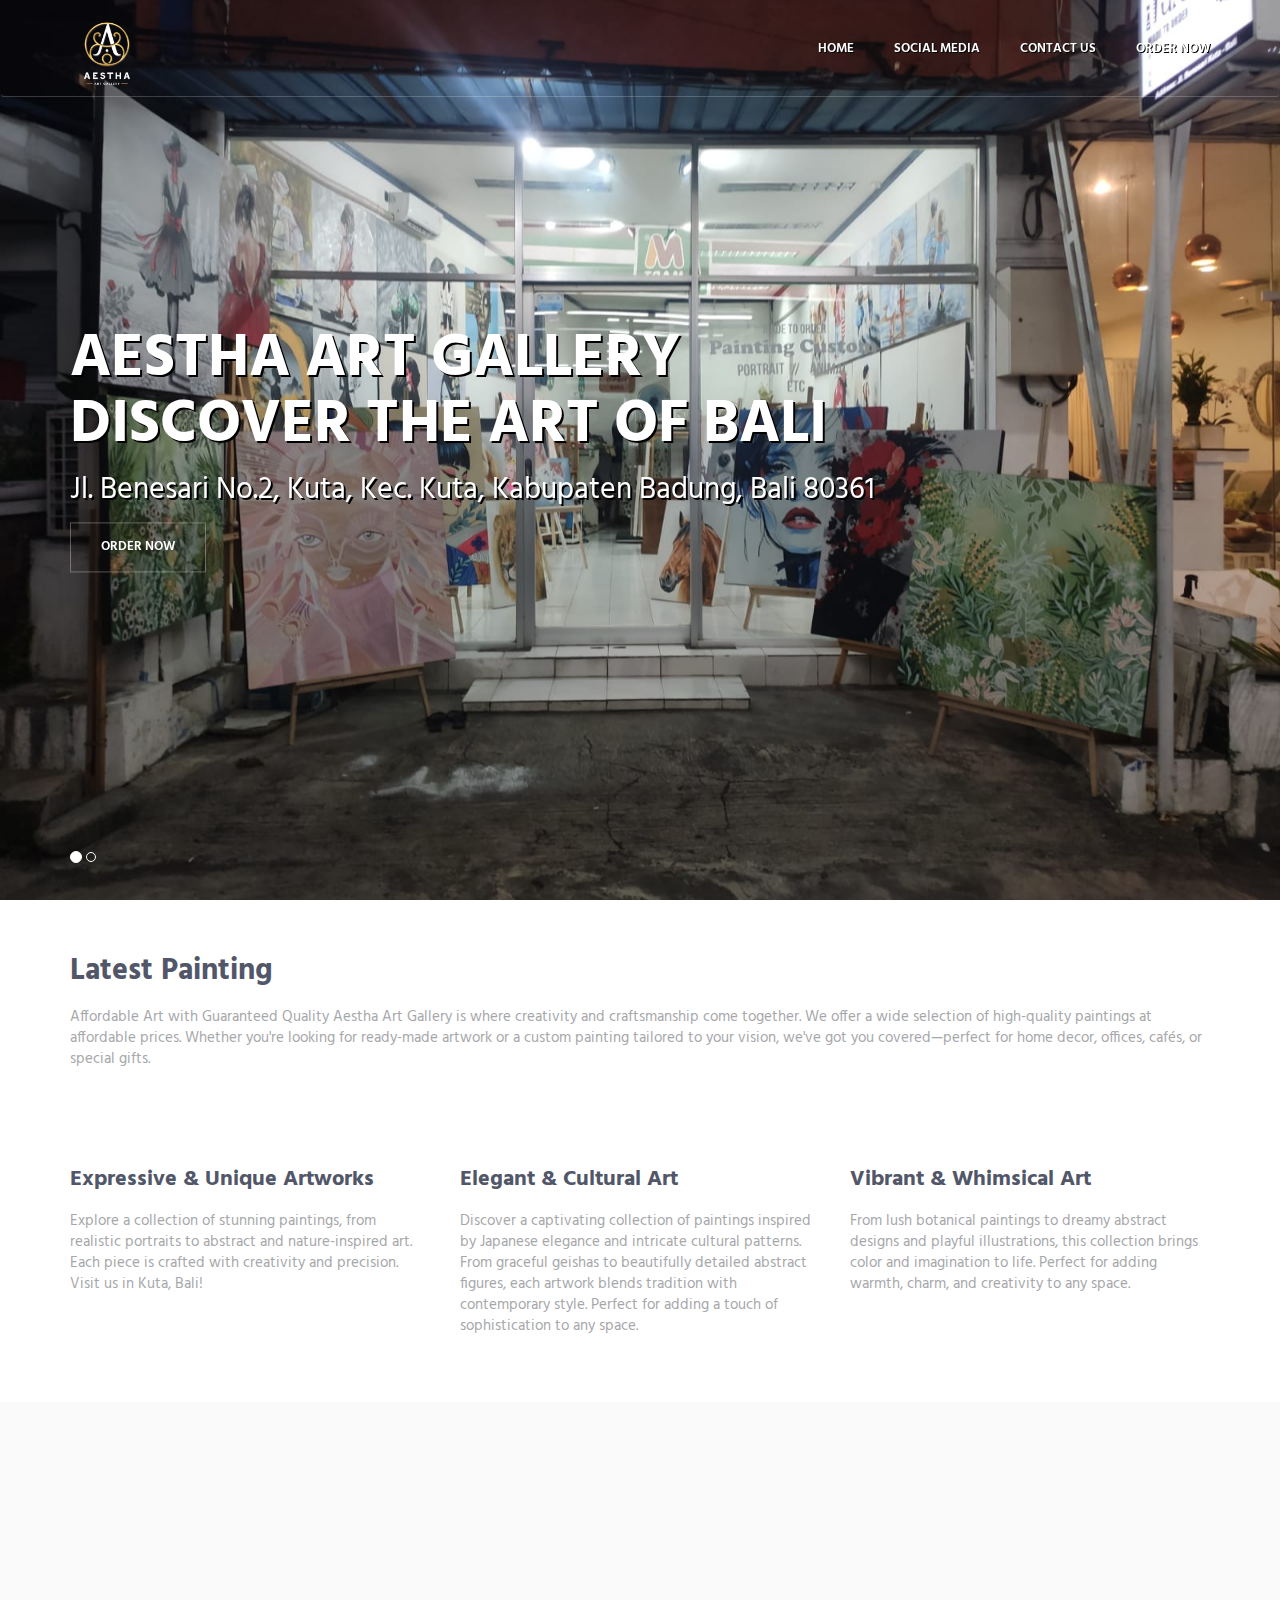
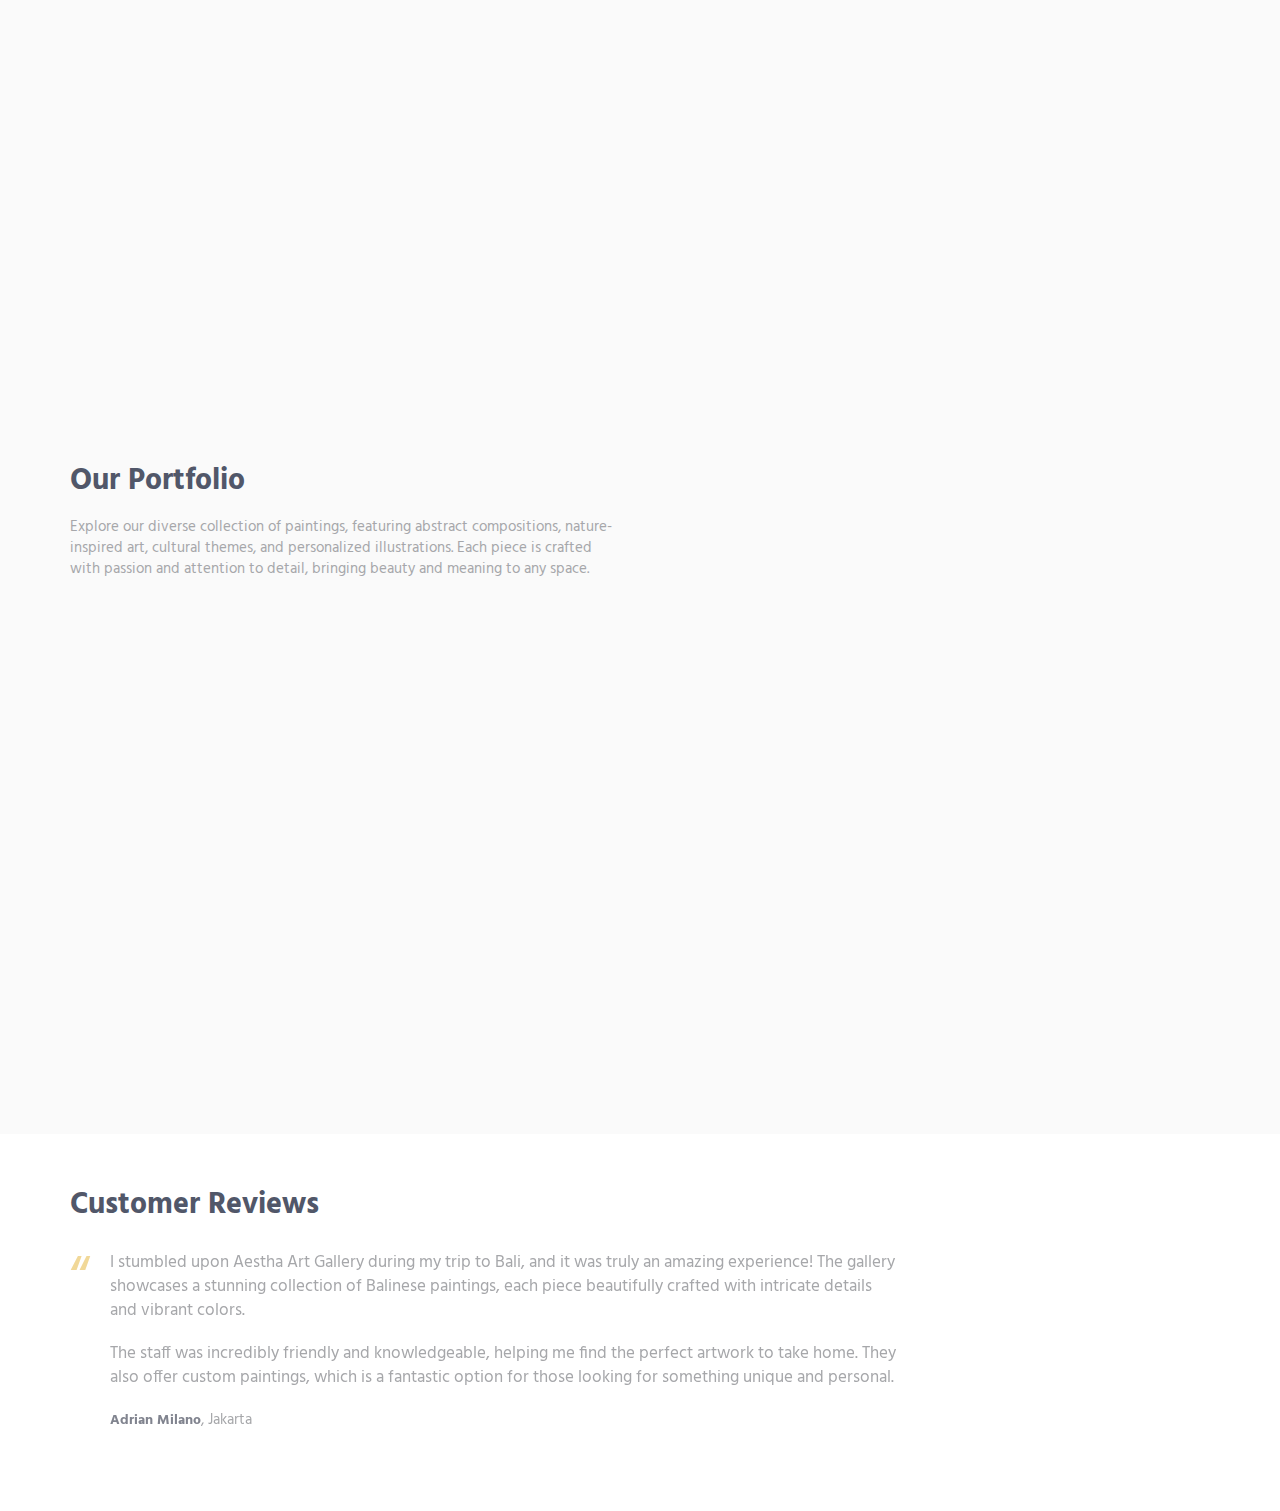
==== index.html @ fada0937 "set og:image" ====
<!DOCTYPE html>
<html lang="en" class="no-js">
  <head>
    <meta charset="utf-8" />
    <title>Aestha Art Gallery - Discover the Art of Bali</title>
    <meta http-equiv="X-UA-Compatible" content="IE=edge" />
    <meta content="width=device-width, initial-scale=1" name="viewport" />

    <!-- Meta Description for SEO -->
    <meta
      name="description"
      content="Aestha Art Gallery offers a curated collection of authentic Balinese paintings, custom artwork, and portraits, perfect for your home or office. Visit us in Kuta, Bali."
    />

    <!-- Meta Keywords for SEO -->
    <meta
      name="keywords"
      content="art gallery, Balinese paintings, custom artwork, modern art, paintings for home, paintings for office, Bali art, portrait painting, art gallery Kuta"
    />

    <!-- Meta for social media (Open Graph) -->
    <meta
      property="og:title"
      content="Aestha Art Gallery - Discover the Art of Bali"
    />
    <meta
      property="og:description"
      content="Explore a diverse collection of original Balinese art and custom paintings. Visit Aestha Art Gallery in Kuta, Bali for affordable and unique artwork."
    />
    <meta
      property="og:image"
      content="https://aesthaartgallery.com/img/1920x1080/01.jpeg"
    />
    <meta property="og:image:width" content="1200" />
    <meta property="og:image:height" content="630" />
    <meta property="og:url" content="https://www.aesthaartgallery.com" />

    <meta
      name="google-site-verification"
      content="IoYBsoyqLrEKqe7JAustZcL8VfpIiDwPNvTJ1KljNe8"
    />

    <meta name="author" content="Aestha Art Gallery" />
    <link
      href="http://fonts.googleapis.com/css?family=Hind:300,400,500,600,700"
      rel="stylesheet"
      type="text/css"
    />
    <link
      href="vendor/simple-line-icons/simple-line-icons.min.css"
      rel="stylesheet"
      type="text/css"
    />
    <link
      href="vendor/bootstrap/css/bootstrap.min.css"
      rel="stylesheet"
      type="text/css"
    />
    <link href="css/animate.css" rel="stylesheet" />
    <link
      href="vendor/swiper/css/swiper.min.css"
      rel="stylesheet"
      type="text/css"
    />
    <link href="css/layout.min.css" rel="stylesheet" type="text/css" />
    <link rel="shortcut icon" href="favicon.png" />
  </head>

  <body>
    <header class="header navbar-fixed-top">
      <nav class="navbar" role="navigation">
        <div class="container">
          <div class="menu-container">
            <button
              type="button"
              class="navbar-toggle"
              data-toggle="collapse"
              data-target=".nav-collapse"
            >
              <span class="sr-only">Toggle navigation</span>
              <span class="toggle-icon"></span>
            </button>
            <div class="logo">
              <a class="logo-wrap" href="https://www.aesthaartgallery.com">
                <img
                  class="logo-img logo-img-main"
                  src="img/logo.png"
                  alt="Asentus Logo"
                />
                <img
                  class="logo-img logo-img-active"
                  src="img/logo-dark.png"
                  alt="Asentus Logo"
                />
              </a>
            </div>
          </div>

          <!-- Collect the nav links, forms, and other content for toggling -->
          <div class="collapse navbar-collapse nav-collapse">
            <div class="menu-container">
              <ul class="navbar-nav navbar-nav-right">
                <li class="nav-item">
                  <a class="nav-item-child nav-item-hover" href="https://www.aesthaartgallery.com">Home</a>
                </li>
                <li class="nav-item">
                  <a
                    class="nav-item-child nav-item-hover"
                    href="https://www.instagram.com/aesthaartgallery/"
                    target="_blank"
                    >Social Media</a
                  >
                </li>
                <li class="nav-item">
                  <a
                    class="nav-item-child nav-item-hover"
                    href="https://wa.me/+6289685602332"
                    target="_blank"
                    >Contact Us</a
                  >
                </li>
                <li class="nav-item">
                  <a
                    class="nav-item-child nav-item-hover"
                    href="https://wa.me/+6289685602332"
                    target="_blank"
                    >Order Now</a
                  >
                </li>
              </ul>
            </div>
          </div>
          <!-- End Navbar Collapse -->
        </div>
      </nav>
      <!-- Navbar -->
    </header>
    <!--========== END HEADER ==========-->

    <!--========== SLIDER ==========-->
    <div
      id="carousel-example-generic"
      class="carousel slide"
      data-ride="carousel"
    >
      <div class="container">
        <!-- Indicators -->
        <ol class="carousel-indicators">
          <li
            data-target="#carousel-example-generic"
            data-slide-to="0"
            class="active"
          ></li>
          <li data-target="#carousel-example-generic" data-slide-to="1"></li>
        </ol>
      </div>

      <!-- Wrapper for slides -->
      <div class="carousel-inner" role="listbox">
        <div class="item active">
          <img
            class="img-responsive"
            src="img/1920x1080/01.jpeg"
            alt="Slider Image"
          />
          <div class="container">
            <div class="carousel-centered">
              <div class="">
                <h1 class="carousel-title">
                  Aestha Art Gallery <br />
                  Discover the Art of Bali
                </h1>
                <h3 class="carousel-subtitle">
                  Jl. Benesari No.2, Kuta, Kec. Kuta, Kabupaten Badung, Bali
                  80361
                </h3>
              </div>
              <a
                href="https://wa.me/+6289685602332"
                target="_blank"
                class="btn-theme btn-theme-sm btn-white-brd text-uppercase"
                >Order Now</a
              >
            </div>
          </div>
        </div>
        <div class="item">
          <img
            class="img-responsive"
            src="img/1920x1080/01.jpeg"
            alt="Slider Image"
          />
          <div class="container">
            <div class="carousel-centered">
              <div class="margin-b-40">
                <h2 class="carousel-title">
                  Exclusive <br />
                  Paintings & Custom Art
                </h2>
                <h3 class="carousel-subtitle">
                  Explore a curated collection of authentic Balinese paintings &
                  custom artworks.
                </h3>
              </div>
              <a
                href="https://wa.me/+6289685602332"
                target="_blank"
                class="btn-theme btn-theme-sm btn-white-brd text-uppercase"
                >Free Consult</a
              >
            </div>
          </div>
        </div>
      </div>
    </div>
    <!--========== SLIDER ==========-->

    <!--========== PAGE LAYOUT ==========-->
    <div class="content-lg container">
      <div class="row margin-b-40">
        <div class="col-sm-12">
          <h2>Latest Painting</h2>
          <p>
            Affordable Art with Guaranteed Quality Aestha Art Gallery is where
            creativity and craftsmanship come together. We offer a wide
            selection of high-quality paintings at affordable prices. Whether
            you're looking for ready-made artwork or a custom painting tailored
            to your vision, we've got you covered—perfect for home decor,
            offices, cafés, or special gifts.
          </p>
        </div>
      </div>
      <!--// end row -->

      <div class="row">
        <!-- Latest Products -->
        <div class="col-sm-4 sm-margin-b-50">
          <div class="margin-b-20">
            <div class="wow zoomIn" data-wow-duration=".3" data-wow-delay=".1s">
              <img
                class="img-responsive"
                src="img/970x647/01.png"
                alt="Latest Products Image"
              />
            </div>
          </div>
          <h4>
            <a>Expressive & Unique Artworks</a>
          </h4>
          <p>
            Explore a collection of stunning paintings, from realistic portraits
            to abstract and nature-inspired art. Each piece is crafted with
            creativity and precision. Visit us in Kuta, Bali!
          </p>
        </div>
        <!-- End Latest Products -->

        <!-- Latest Products -->
        <div class="col-sm-4 sm-margin-b-50">
          <div class="margin-b-20">
            <div class="wow zoomIn" data-wow-duration=".3" data-wow-delay=".1s">
              <img
                class="img-responsive"
                src="img/970x647/02.png"
                alt="Latest Products Image"
              />
            </div>
          </div>
          <h4>
            <a>Elegant & Cultural Art</a>
          </h4>
          <p>
            Discover a captivating collection of paintings inspired by Japanese
            elegance and intricate cultural patterns. From graceful geishas to
            beautifully detailed abstract figures, each artwork blends tradition
            with contemporary style. Perfect for adding a touch of
            sophistication to any space.
          </p>
        </div>
        <!-- End Latest Products -->

        <!-- Latest Products -->
        <div class="col-sm-4 sm-margin-b-50">
          <div class="margin-b-20">
            <div class="wow zoomIn" data-wow-duration=".3" data-wow-delay=".1s">
              <img
                class="img-responsive"
                src="img/970x647/03.png"
                alt="Latest Products Image"
              />
            </div>
          </div>
          <h4>
            <a>Vibrant & Whimsical Art</a>
          </h4>
          <p>
            From lush botanical paintings to dreamy abstract designs and playful
            illustrations, this collection brings color and imagination to life.
            Perfect for adding warmth, charm, and creativity to any space.
          </p>
        </div>
        <!-- End Latest Products -->
      </div>
      <!--// end row -->
    </div>
    <!-- Service -->
    <div class="bg-color-sky-light" data-auto-height="true">
      <div class="content-lg container">
        <div class="row row-space-1 margin-b-2">
          <div class="col-sm-4 sm-margin-b-2">
            <div
              class="wow fadeInLeft"
              data-wow-duration=".3"
              data-wow-delay=".3s"
            >
              <div class="service" data-height="height">
                <div class="service-element">
                  <i class="service-icon icon-badge"></i>
                </div>
                <div class="service-info">
                  <h3>Original Paintings</h3>
                  <p class="margin-b-5">
                    Unique, hand-painted artworks by talented local artists.
                  </p>
                </div>
                <a class="content-wrapper-link"></a>
              </div>
            </div>
          </div>
          <div class="col-sm-4 sm-margin-b-2">
            <div
              class="wow fadeInLeft"
              data-wow-duration=".3"
              data-wow-delay=".2s"
            >
              <div class="service" data-height="height">
                <div class="service-element">
                  <i class="service-icon icon-chemistry"></i>
                </div>
                <div class="service-info">
                  <h3>Custom Painting Services</h3>
                  <p class="margin-b-5">
                    Get a personalized artwork tailored to your vision.
                  </p>
                </div>
                <a class="content-wrapper-link"></a>
              </div>
            </div>
          </div>
          <div class="col-sm-4">
            <div
              class="wow fadeInLeft"
              data-wow-duration=".3"
              data-wow-delay=".1s"
            >
              <div class="service" data-height="height">
                <div class="service-element">
                  <i class="service-icon icon-screen-smartphone"></i>
                </div>
                <div class="service-info">
                  <h3>Portrait Painting</h3>
                  <p class="margin-b-5">
                    Turn your favorite photo into a stunning hand-painted
                    masterpiece.
                  </p>
                </div>
                <a class="content-wrapper-link"></a>
              </div>
            </div>
          </div>
        </div>
        <!--// end row -->

        <div class="row row-space-1">
          <div class="col-sm-4 sm-margin-b-2">
            <div
              class="wow fadeInLeft"
              data-wow-duration=".3"
              data-wow-delay=".4s"
            >
              <div class="service" data-height="height">
                <div class="service-element">
                  <i class="service-icon icon-hourglass"></i>
                </div>
                <div class="service-info">
                  <h3>Abstract & Modern Art</h3>
                  <p class="margin-b-5">
                    Contemporary paintings that bring elegance to any space.
                  </p>
                </div>
                <a class="content-wrapper-link"></a>
              </div>
            </div>
          </div>
          <div class="col-sm-4 sm-margin-b-2">
            <div
              class="wow fadeInLeft"
              data-wow-duration=".3"
              data-wow-delay=".5s"
            >
              <div class="service" data-height="height">
                <div class="service-element">
                  <i class="service-icon icon-magic-wand"></i>
                </div>
                <div class="service-info">
                  <h3>Traditional Balinese Art</h3>
                  <p class="margin-b-5">
                    Authentic Balinese paintings capturing the island’s rich
                    culture.
                  </p>
                </div>
                <a class="content-wrapper-link"></a>
              </div>
            </div>
          </div>
          <div class="col-sm-4">
            <div
              class="wow fadeInLeft"
              data-wow-duration=".3"
              data-wow-delay=".6s"
            >
              <div class="service" data-height="height">
                <div class="service-element">
                  <i class="service-icon icon-plane"></i>
                </div>
                <div class="service-info">
                  <h3>Worldwide Shipping</h3>
                  <p class="margin-b-5">
                    Safe and secure delivery of artworks to your home, anywhere
                    in the world.
                  </p>
                </div>
                <a class="content-wrapper-link"></a>
              </div>
            </div>
          </div>
        </div>
        <!--// end row -->
      </div>
    </div>
    <!-- End Service -->

    <!-- Latest Products -->

    <!-- End Latest Products -->

    <!-- Work -->
    <div class="bg-color-sky-light overflow-h">
      <div class="content-lg container">
        <div class="row margin-b-40">
          <div class="col-sm-6">
            <h2>Our Portfolio</h2>
            <p>
              Explore our diverse collection of paintings, featuring abstract
              compositions, nature-inspired art, cultural themes, and
              personalized illustrations. Each piece is crafted with passion and
              attention to detail, bringing beauty and meaning to any space.
            </p>
          </div>
        </div>
        <!--// end row -->

        <!-- Masonry Grid -->
        <div class="masonry-grid">
          <div class="masonry-grid-sizer col-xs-6 col-sm-6 col-md-1"></div>
          <div class="masonry-grid-item col-xs-6 col-sm-6 col-md-4">
            <!-- Work -->
            <div
              class="work wow fadeInUp"
              data-wow-duration=".3"
              data-wow-delay=".3s"
            >
              <div class="work-overlay">
                <img
                  class="full-width img-responsive"
                  src="img/800x400/01.png"
                  alt="Portfolio Image"
                />
              </div>
              <div class="work-content">
                <h3 class="color-white margin-b-5">Modern Art Painting</h3>
                <p class="color-white margin-b-0">Aestha Art Gallery</p>
              </div>
              <a class="content-wrapper-link"></a>
            </div>
            <!-- End Work -->
          </div>
          <div class="masonry-grid-item col-xs-6 col-sm-6 col-md-4">
            <!-- Work -->
            <div
              class="work wow fadeInUp"
              data-wow-duration=".3"
              data-wow-delay=".4s"
            >
              <div class="work-overlay">
                <img
                  class="full-width img-responsive"
                  src="img/800x400/02.png"
                  alt="Portfolio Image"
                />
              </div>
              <div class="work-content">
                <h3 class="color-white margin-b-5">Modern Art Painting</h3>
                <p class="color-white margin-b-0">Aestha Art Gallery</p>
              </div>
              <a class="content-wrapper-link"></a>
            </div>
            <!-- End Work -->
          </div>
          <div class="masonry-grid-item col-xs-6 col-sm-6 col-md-4">
            <!-- Work -->
            <div
              class="work wow fadeInUp"
              data-wow-duration=".3"
              data-wow-delay=".5s"
            >
              <div class="work-overlay">
                <img
                  class="full-width img-responsive"
                  src="img/800x400/03.png"
                  alt="Portfolio Image"
                />
              </div>
              <div class="work-content">
                <h3 class="color-white margin-b-5">Modern Art Painting</h3>
                <p class="color-white margin-b-0">Aestha Art Gallery</p>
              </div>
              <a class="content-wrapper-link"></a>
            </div>
            <!-- End Work -->
          </div>
        </div>
        <!-- End Masonry Grid -->
      </div>
    </div>
    <!-- End Work -->

    <!-- Testimonials -->
    <div class="content-lg container">
      <div class="row">
        <div class="col-sm-9">
          <h2>Customer Reviews</h2>

          <!-- Swiper Testimonials -->
          <div class="swiper-slider swiper-testimonials">
            <!-- Swiper Wrapper -->
            <div class="swiper-wrapper">
              <div class="swiper-slide">
                <blockquote class="blockquote">
                  <div class="margin-b-20">
                    I stumbled upon Aestha Art Gallery during my trip to Bali,
                    and it was truly an amazing experience! The gallery
                    showcases a stunning collection of Balinese paintings, each
                    piece beautifully crafted with intricate details and vibrant
                    colors.
                  </div>
                  <div class="margin-b-20">
                    The staff was incredibly friendly and knowledgeable, helping
                    me find the perfect artwork to take home. They also offer
                    custom paintings, which is a fantastic option for those
                    looking for something unique and personal.
                  </div>
                  <p>
                    <span class="fweight-700 color-link">Adrian Milano</span>,
                    Jakarta
                  </p>
                </blockquote>
              </div>
              <div class="swiper-slide">
                <blockquote class="blockquote">
                  <div class="margin-b-20">
                    Aestha Art Gallery is an absolute treasure in Bali! The
                    selection of paintings is incredible, featuring both
                    traditional and contemporary Balinese art. I was amazed by
                    the level of detail and craftsmanship in every piece.
                  </div>
                  <div class="margin-b-20">
                    I also ordered a custom painting, and the result was beyond
                    my expectations! The artists truly captured what I wanted,
                    and the process was smooth from start to finish.
                  </div>
                  <p>
                    <span class="fweight-700 color-link">Eric Christian</span>,
                    Bali
                  </p>
                </blockquote>
              </div>
            </div>
            <!-- End Swiper Wrapper -->

            <!-- Pagination -->
            <div class="swiper-testimonials-pagination"></div>
          </div>
          <!-- End Swiper Testimonials -->
        </div>
      </div>
    </div>
    <!-- End Testimonials -->

    <script src="vendor/jquery.min.js" type="text/javascript"></script>
    <script src="vendor/jquery-migrate.min.js" type="text/javascript"></script>
    <script
      src="vendor/bootstrap/js/bootstrap.min.js"
      type="text/javascript"
    ></script>

    <script src="vendor/jquery.wow.min.js" type="text/javascript"></script>
    <script
      src="vendor/swiper/js/swiper.jquery.min.js"
      type="text/javascript"
    ></script>
    <script
      src="vendor/masonry/jquery.masonry.pkgd.min.js"
      type="text/javascript"
    ></script>
    <script
      src="vendor/masonry/imagesloaded.pkgd.min.js"
      type="text/javascript"
    ></script>
    <script src="js/layout.min.js" type="text/javascript"></script>
    <script src="js/components/wow.min.js" type="text/javascript"></script>
    <script src="js/components/swiper.min.js" type="text/javascript"></script>
    <script src="js/components/masonry.min.js" type="text/javascript"></script>
  </body>
</html>
---- css/layout.min.css ----
@charset "UTF-8";
.blockquote,
.btn-theme,
p {
  line-height: 1.4;
}
.btn-theme.active.focus,
.btn-theme.active:focus,
.btn-theme.focus,
.btn-theme:active.focus,
.btn-theme:active:focus,
.btn-theme:focus,
:active,
:focus,
a,
a:active,
a:focus,
a:hover {
  outline: 0;
}
.btn-theme:hover,
.service .service-element,
.service .service-info,
.service:hover .service-element,
.service:hover .service-info {
  transition-duration: 0.3s;
  transition-property: all;
  transition-timing-function: cubic-bezier(0.7, 1, 0.7, 1);
}
.blockquote,
.header .nav-item-child,
.link,
a,
body,
em,
h1,
h2,
h3,
h4,
h5,
h6,
li,
li a,
p,
span {
  font-family: Hind, sans-serif;
}
.back-to-top:focus,
.back-to-top:hover,
.btn-theme.focus,
.btn-theme:focus,
.btn-theme:hover,
.content-wrapper-link,
.header .logo-wrap:focus,
.header .logo-wrap:hover,
a:active,
a:focus,
a:hover,
h1 > a:focus,
h2 > a:focus,
h3 > a:focus,
h4 > a:focus,
h5 > a:focus,
h6 > a:focus {
  text-decoration: none;
}
.back-to-top,
.carousel-title,
.header .nav-item-child,
.link {
  text-transform: uppercase;
}
.container-full-width:after,
.masonry-grid:after {
  clear: both;
}
html {
  overflow-x: hidden;
}
body,
html,
html a {
  -webkit-font-smoothing: antialiased;
}
p {
  font-size: 15px;
  font-weight: 400;
  color: #a6a7aa;
  margin-bottom: 15px;
}
em,
li,
li a {
  font-size: 16px;
  font-weight: 500;
  color: #515769;
}
a {
  color: #81848f;
}
a:active,
a:focus,
a:hover {
  color: #999caa;
}
.link {
  position: relative;
  font-size: 13px;
  font-weight: 600;
}
.link:after {
  position: absolute;
  top: 8px;
  right: -15px;
  width: 9px;
  height: 2px;
  background: #f1d898;
  content: " ";
}
span {
  font-size: 14px;
  font-weight: 400;
  color: #bfc1c7;
}
h1,
h2,
h3,
h4,
h5,
h6 {
  font-weight: 700;
  color: #515769;
  line-height: 1.4;
  margin: 0 0 15px;
}
h1 > a,
h2 > a,
h3 > a,
h4 > a,
h5 > a,
h6 > a {
  color: #515769;
}
h1 > a:hover,
h2 > a:hover,
h3 > a:hover,
h4 > a:hover,
h5 > a:hover,
h6 > a:hover {
  color: #999caa;
  text-decoration: none;
}
h1 {
  font-size: 40px;
}
h2 {
  font-size: 30px;
}
h3,
h4 {
  font-size: 22px;
}
::selection {
  color: #fff;
  background: #f1d898;
  text-shadow: none;
}
::-webkit-selection {
  color: #fff;
  background: #f1d898;
  text-shadow: none;
}
::-moz-selection {
  color: #fff;
  background: #f1d898;
  text-shadow: none;
}
.section-seperator {
  border-bottom: 1px solid #edf0f2;
}
.content-wrapper-link {
  position: absolute;
  top: 0;
  left: 0;
  right: 0;
  bottom: 0;
  display: block;
  z-index: 3;
}
.blockquote {
  position: relative;
  font-size: 17px;
  font-weight: 400;
  color: #a6a7aa;
  border-left: none;
  margin-left: 20px;
}
.blockquote:before {
  position: absolute;
  top: 0;
  left: -20px;
  font-size: 60px;
  display: inline-block;
  color: #f1d898;
  content: "“";
}
.btn-theme {
  position: relative;
  display: inline-block;
  text-align: center;
  background-image: none;
  border-style: solid;
  white-space: nowrap;
  vertical-align: middle;
  -ms-touch-action: manipulation;
  touch-action: manipulation;
  cursor: pointer;
  -webkit-user-select: none;
  -moz-user-select: none;
  -ms-user-select: none;
  user-select: none;
}
.btn-theme.active,
.btn-theme:active {
  background-image: none;
  outline: 0;
}
.btn-theme.disabled,
.btn-theme[disabled],
fieldset[disabled] .btn-theme {
  cursor: not-allowed;
  box-shadow: none;
  opacity: 0.65;
  pointer-events: none;
}
.btn-white-brd {
  color: #fff;
  background: 0 0;
  border-color: rgba(255, 255, 255, 0.3);
  border-width: 1px;
}
.btn-white-brd.focus,
.btn-white-brd:focus,
.btn-white-brd:hover {
  color: #515769;
  background: #fff;
  border-color: transparent;
}
.btn-default-bg {
  color: #515769;
  background: #f3f4f5;
  border-color: transparent;
  border-width: 0;
}
.btn-base-bg,
.btn-default-bg.focus,
.btn-default-bg:focus,
.btn-default-bg:hover {
  background: #f1d898;
  color: #fff;
  border-color: transparent;
}
.btn-base-bg {
  border-width: 0;
}
.btn-base-bg.focus,
.btn-base-bg:focus,
.btn-base-bg:hover {
  color: #fff;
  background: #63cbd7;
  border-color: transparent;
}
.footer .footer-seperator,
.header .navbar {
  border-bottom: 1px solid rgba(255, 255, 255, 0.2);
}
.btn-theme-sm {
  font-size: 13px;
  font-weight: 600;
  padding: 15px 30px;
}
.pricing {
  padding: 70px 45px;
  background: #fff;
  margin-top: 50px;
}
@media (max-width: 768px) {
  .pricing {
    margin-top: 0;
  }
}
.pricing.pricing-active {
  padding-top: 110px;
  padding-bottom: 110px;
  margin-top: 10px;
}
@media (max-width: 768px) {
  .pricing.pricing-active {
    margin-top: 0;
  }
}
.pricing .pricing-icon {
  display: block;
  font-size: 30px;
  color: #999caa;
  margin-bottom: 30px;
}
.pricing .pricing-list-item {
  position: relative;
  font-size: 13px;
  color: #81848f;
  padding-left: 20px;
  margin-bottom: 10px;
}
.pricing .pricing-list-item:before {
  position: absolute;
  top: 7px;
  left: 0;
  width: 9px;
  height: 2px;
  background: #f1d898;
  content: " ";
  margin-right: 10px;
}
@media (max-width: 991px) {
  .promo-section .promo-section-col {
    padding-top: 100px;
    padding-bottom: 100px;
  }
}
@media (min-width: 992px) {
  .promo-section {
    position: relative;
    height: 400px;
  }
  .promo-section .promo-section-col {
    width: 45%;
  }
  .promo-section .promo-section-img-left {
    position: absolute;
    top: 0;
    right: 50%;
  }
  .promo-section .promo-section-img-right {
    position: absolute;
    top: 0;
    left: 50%;
  }
  .promo-section .ver-center {
    display: table;
    height: 400px;
  }
  .promo-section .ver-center-aligned {
    display: table-cell;
    vertical-align: middle;
  }
}
.service {
  background: #fff;
  padding: 50px;
}
.service .service-element,
.service .service-info {
  -webkit-transform: translate3d(0, 0, 0);
  -moz-transform: translate3d(0, 0, 0);
  transform: translate3d(0, 0, 0);
}
.service .service-icon {
  display: block;
  font-size: 30px;
  color: #999caa;
  margin-bottom: 30px;
}
.header .logo-img,
.header .logo-img-main,
.header .logo-wrap {
  display: inline-block;
}
.service:hover .service-element {
  opacity: 0;
  -webkit-transform: translate3d(0, -100%, 0);
  -moz-transform: translate3d(0, -100%, 0);
  transform: translate3d(0, -100%, 0);
}
.service:hover .service-info {
  -webkit-transform: translate3d(0, -30%, 0);
  -moz-transform: translate3d(0, -30%, 0);
  transform: translate3d(0, -30%, 0);
}
.work,
.work .work-overlay {
  position: relative;
}
.work .work-content,
.work .work-overlay:before {
  position: absolute;
  transition-property: all;
  transition-timing-function: cubic-bezier(0.7, 1, 0.7, 1);
  transition-duration: 0.3s;
  left: 0;
}
.work .work-overlay:before {
  top: 0;
  width: 100%;
  height: 100%;
  background: 0 0;
  content: " ";
}
.work .work-content {
  bottom: 0;
  opacity: 0;
  padding: 25px;
  -webkit-transform: translate3d(0, 20px, 0);
  -moz-transform: translate3d(0, 20px, 0);
  transform: translate3d(0, 20px, 0);
}
.work:hover .work-overlay:before {
  background: rgba(0, 0, 0, 0.5);
  transition-duration: 0.3s;
  transition-property: all;
  transition-timing-function: cubic-bezier(0.7, 1, 0.7, 1);
}
.work:hover .work-content {
  opacity: 1;
  -webkit-transform: translate3d(0, 0, 0);
  -moz-transform: translate3d(0, 0, 0);
  transform: translate3d(0, 0, 0);
  transition-duration: 0.3s;
  transition-property: all;
  transition-timing-function: cubic-bezier(0.7, 1, 0.7, 1);
}
.footer {
  background: url(../img/1920x1080/03.jpg) center center no-repeat;
  background-size: cover;
}
.footer .footer-list {
  margin-bottom: 0;
}
.footer .footer-list-item {
  color: #cbd3e1;
  margin-bottom: 25px;
}
.footer .footer-list-link {
  color: #cbd3e1;
}
.footer .footer-list-link:hover {
  color: #fff;
}
.footer .footer-input {
  background: rgba(0, 0, 0, 0.15);
}
.footer .footer-logo {
  width: 85px;
  height: auto;
}
.navbar-fixed-top .navbar-collapse {
  max-height: 100%;
}
.header .navbar {
  margin-bottom: 0;
  transition-duration: 0.3s;
  transition-property: all;
  transition-timing-function: cubic-bezier(0.7, 1, 0.7, 1);
}
.header .navbar-toggle {
  width: 25px;
  height: 25px;
  border: none;
  padding: 0;
  margin: 35px 0;
}
.header .navbar-toggle .toggle-icon {
  position: relative;
  width: 21px;
  height: 1px;
  display: inline-block;
  background: #515769;
  transition-duration: 0.3s;
  transition-property: all;
  transition-timing-function: cubic-bezier(0.7, 1, 0.7, 1);
}
.header .navbar-toggle .toggle-icon:after,
.header .navbar-toggle .toggle-icon:before {
  position: absolute;
  left: 0;
  background: #515769;
  content: " ";
}
.header .navbar-toggle .toggle-icon:before {
  width: 10px;
  height: 1px;
  bottom: 10px;
  -webkit-transform: rotate(0);
  -moz-transform: rotate(0);
  transform: rotate(0);
  transition-duration: 0.3s;
  transition-property: all;
  transition-timing-function: cubic-bezier(0.7, 1, 0.7, 1);
}
.header .navbar-toggle .toggle-icon:after {
  width: 16px;
  height: 1px;
  top: -5px;
  -webkit-transform: rotate(0);
  -moz-transform: rotate(0);
  transform: rotate(0);
  transition-duration: 0.3s;
  transition-property: all;
  transition-timing-function: cubic-bezier(0.7, 1, 0.7, 1);
}
.header .navbar-toggle:hover .toggle-icon {
  background: #f1d898;
  transition-duration: 0.3s;
  transition-property: all;
  transition-timing-function: cubic-bezier(0.7, 1, 0.7, 1);
}
.header .navbar-toggle:hover .toggle-icon:after,
.header .navbar-toggle:hover .toggle-icon:before {
  width: 21px;
  height: 1px;
  background: #f1d898;
  transition-duration: 0.3s;
  transition-property: all;
  transition-timing-function: cubic-bezier(0.7, 1, 0.7, 1);
}
.header .logo-img-active,
.header .logo-img-main,
.header .nav-item .nav-item-hover.active:after,
.header .nav-item:hover .nav-item-hover:after {
  transition-duration: 0.4s;
  transition-property: all;
  transition-timing-function: cubic-bezier(0.7, 1, 0.7, 1);
}
.header .navbar-toggle:hover .toggle-icon.is-clicked {
  background: rgba(81, 87, 105, 0);
}
.header .logo {
  width: 100px;
  height: 100px;
  float: left;
  max-height: 95px;
  line-height: 65px;
}
.header .logo-wrap {
  padding: 15px 0;
}
.header .logo-img {
  width: 75px;
  height: auto;
  max-width: 100%;
  max-height: 100%;
  vertical-align: middle;
}
.header .logo-img-active {
  display: none;
}
.header .nav-item,
.header .nav-item-child {
  display: block;
  position: relative;
}
.header .navbar-nav {
  padding-left: 0;
  margin-bottom: 0;
  list-style: none;
}
.header .nav-item:last-child .nav-item-child {
  padding-right: 0;
}
.header .nav-item .nav-item-hover.active:after,
.header .nav-item:hover .nav-item-hover:after {
  opacity: 1;
}
.header .nav-item-child {
  font-size: 13px;
  font-weight: 600;
  color: #fff;
  line-height: 55px;
  padding: 20px;
  transition-duration: 0.3s;
  transition-property: all;
  transition-timing-function: cubic-bezier(0.7, 1, 0.7, 1);
  text-shadow: 1px 1px black;
}
.header .nav-item-hover {
  position: relative;
}
.header .nav-item-hover:after {
  position: absolute;
  top: 45px;
  left: 0;
  width: 9px;
  height: 2px;
  background: #f1d898;
  opacity: 0;
  content: " ";
  transition-duration: 0.4s;
  transition-property: all;
  transition-timing-function: cubic-bezier(0.7, 1, 0.7, 1);
}
@media (max-width: 991px) {
  .header {
    background: #fff;
  }
  .header .navbar-toggle {
    display: block;
  }
  .header .navbar-collapse.collapse {
    display: none !important;
  }
  .header .navbar-collapse.collapse.in {
    display: block !important;
  }
  .header .nav-collapse {
    padding-left: 0;
    padding-right: 0;
  }
  .header .navbar-nav {
    margin: 0;
    float: none;
  }
  .header .navbar-nav .nav-item {
    float: none;
  }
  .header .menu-container:after,
  .header .menu-container:before {
    content: " ";
    display: table;
  }
  .header .menu-container:after {
    clear: both;
  }
  .header .logo .logo-img-main {
    display: none;
  }
  .header .logo .logo-img-active {
    display: inline-block;
  }
  .header .nav-item-child {
    color: #515769;
    line-height: 1.4;
    padding: 12px 12px 12px 15px;
    text-shadow: 0px 0px black;
  }
  .header .nav-item-hover:after {
    position: absolute;
    top: 19px;
  }
}
@media (max-width: 767px) {
  .header .menu-container {
    padding-left: 15px;
    padding-right: 15px;
    margin-left: 0;
    margin-right: 0;
  }
  .header .navbar > .container,
  .header .navbar > .container > .nav-collapse {
    padding-left: 0;
    padding-right: 0;
    margin-left: 0;
    margin-right: 0;
  }
  .header .navbar > .container {
    width: auto;
  }
}
@media (min-width: 992px) {
  .header .navbar-nav-right {
    float: right;
  }
  .page-on-scroll .header .navbar {
    background: #fff;
    border-bottom-color: #f0f0f0;
    transition-duration: 0.3s;
    transition-property: all;
    transition-timing-function: cubic-bezier(0.7, 1, 0.7, 1);
  }
  .page-on-scroll .header .logo-img-active,
  .page-on-scroll .header .logo-img-main {
    transition-duration: 0.4s;
    transition-property: all;
    transition-timing-function: cubic-bezier(0.7, 1, 0.7, 1);
  }
  .page-on-scroll .header .logo-img-main {
    display: none;
  }
  .page-on-scroll .header .logo-img-active {
    display: inline-block;
  }
  .page-on-scroll .header .nav-item-child {
    color: #515769;
    transition-duration: 0.3s;
    transition-property: all;
    transition-timing-function: cubic-bezier(0.7, 1, 0.7, 1);
    text-shadow: 0px 0px black;
  }
}
.contact-list > li {
  font-size: 13px;
  color: #81848f;
  margin-bottom: 10px;
}
.back-to-top,
.back-to-top:hover {
  color: #fff;
  transition-property: all;
  transition-timing-function: cubic-bezier(0.7, 1, 0.7, 1);
  transition-duration: 0.3s;
}
.back-to-top {
  position: fixed;
  right: 10px;
  bottom: 10px;
  display: inline-block;
  z-index: 9;
  width: 40px;
  height: 40px;
  font-size: 11px;
  font-weight: 400;
  text-align: center;
  line-height: 3;
  letter-spacing: 1px;
  background: #515769;
  border-radius: 3px;
  visibility: hidden;
  opacity: 0;
  padding: 5px;
  -webkit-transform: translate3d(0, 50px, 0);
  -moz-transform: translate3d(0, 50px, 0);
  transform: translate3d(0, 50px, 0);
}
.back-to-top.back-to-top-is-visible {
  visibility: visible;
  opacity: 0.6;
  -webkit-transform: translate3d(0, 0, 0);
  -moz-transform: translate3d(0, 0, 0);
  transform: translate3d(0, 0, 0);
  transition-duration: 0.3s;
  transition-property: all;
  transition-timing-function: cubic-bezier(0.7, 1, 0.7, 1);
}
.back-to-top.back-to-top-is-visible:hover {
  opacity: 1;
  transition-duration: 0.3s;
  transition-property: all;
  transition-timing-function: cubic-bezier(0.7, 1, 0.7, 1);
}
.back-to-top.back-to-top-fade-out {
  opacity: 0.4;
}
.back-to-top.back-to-top-fade-out:hover {
  opacity: 1;
  transition-duration: 0.3s;
  transition-property: all;
  transition-timing-function: cubic-bezier(0.7, 1, 0.7, 1);
}
.swiper-clients-img,
.swiper-clients-img:hover {
  transition-duration: 0.2s;
  transition-property: all;
  transition-timing-function: cubic-bezier(0.7, 1, 0.7, 1);
}
.form-control {
  height: 50px;
  font-size: 14px;
  font-weight: 400;
  color: #a6a7aa;
  background: #fafafa;
  border: none;
  box-shadow: none;
  border-radius: 0;
  padding-left: 15px;
}
.form-control::-moz-placeholder {
  color: #a6a7aa;
}
.form-control:-ms-input-placeholder {
  color: #a6a7aa;
}
.form-control::-webkit-input-placeholder {
  color: #a6a7aa;
}
.form-control:focus {
  color: #515769;
  box-shadow: none;
}
.form-control:focus::-moz-placeholder {
  color: #515769;
}
.form-control:focus:-ms-input-placeholder {
  color: #515769;
}
.form-control:focus::-webkit-input-placeholder {
  color: #515769;
}
.full-screen {
  background-size: cover;
  background-position: center;
  background-repeat: no-repeat;
}
.carousel-indicators {
  left: auto;
  width: auto;
  padding-left: 0;
  margin-left: 0;
}
.carousel-centered {
  position: absolute;
  top: 50%;
  -webkit-transform: translate3d(0, -50%, 0);
  -moz-transform: translate3d(0, -50%, 0);
  transform: translate3d(0, -50%, 0);
}
.carousel-title {
  font-size: 60px;
  font-weight: 700;
  color: #fff;
  line-height: 1.1;
  text-shadow: 2px 2px black;
}
.carousel-subtitle {
  font-size: 30px;
  font-weight: 400;
  color: #ffffff;
  line-height: 1.1;
  text-shadow: 2px 2px black;
}
@media (max-width: 768px) {
  .carousel-title {
    font-size: 30px;
  }
  .carousel-subtitle {
    font-size: 15px;
    text-shadow: 1px 1px black;
  }
  .carousel-centered {
    top: 60%;
  }
  .carousel-indicators {
    right: 10%;
  }
}
.gm-style
  > div:first-child
  > div
  + div
  > div:last-child
  > div
  > div:first-child
  > div,
.gm-style
  > div:first-child
  > div
  + div
  > div:last-child
  > div
  > div:first-child
  > div
  > div
  > div {
  background-color: #fff !important;
  box-shadow: none !important;
}
.gm-style
  > div:first-child
  > div
  + div
  > div:last-child
  > div
  > div:first-child
  > div:first-child,
.gm-style
  > div:first-child
  > div
  + div
  > div:last-child
  > div
  > div:last-child
  > img {
  display: none;
}
.gm-style
  > div:first-child
  > div
  + div
  > div:last-child
  > div
  > div:last-child {
  overflow: inherit !important;
}
.overflow-h,
.swiper-slider {
  overflow: hidden;
}
.gm-style
  > div:first-child
  > div
  + div
  > div:last-child
  > div
  > div:last-child:after {
  position: absolute;
  top: 0;
  right: 0;
  font-size: 15px;
  font-family: Simple-Line-Icons;
  color: #515769;
  content: "\e082";
}
.gm-style-iw {
  top: 22px !important;
  left: 22px !important;
}
.masonry-grid {
  position: relative;
  margin: 0 -2px;
}
.masonry-grid:after,
.masonry-grid:before {
  content: " ";
  display: table;
}
.masonry-grid .masonry-grid-item {
  display: block;
  float: left;
  vertical-align: top;
  padding: 0 2px;
  margin-bottom: 4px;
}
.masonry-grid .masonry-grid-item.col-12 {
  width: 100%;
}
.masonry-grid .masonry-grid-item.col-11 {
  width: 91.66666667%;
}
.masonry-grid .masonry-grid-item.col-10 {
  width: 83.33333333%;
}
.masonry-grid .masonry-grid-item.col-9 {
  width: 75%;
}
.masonry-grid .masonry-grid-item.col-8 {
  width: 66.66666667%;
}
.masonry-grid .masonry-grid-item.col-7 {
  width: 58.33333333%;
}
.masonry-grid .masonry-grid-item.col-6 {
  width: 50%;
}
.masonry-grid .masonry-grid-item.col-5 {
  width: 41.66666667%;
}
.masonry-grid .masonry-grid-item.col-4 {
  width: 33.33333333%;
}
.masonry-grid .masonry-grid-item.col-3 {
  width: 25%;
}
.masonry-grid .masonry-grid-item.col-2 {
  width: 16.66666667%;
}
.masonry-grid .masonry-grid-item.col-1 {
  width: 8.33333333%;
}
@media (max-width: 768px) {
  .masonry-grid .masonry-grid-item,
  .masonry-grid .masonry-grid-item.col-1,
  .masonry-grid .masonry-grid-item.col-10,
  .masonry-grid .masonry-grid-item.col-11,
  .masonry-grid .masonry-grid-item.col-12,
  .masonry-grid .masonry-grid-item.col-2,
  .masonry-grid .masonry-grid-item.col-3,
  .masonry-grid .masonry-grid-item.col-4,
  .masonry-grid .masonry-grid-item.col-5,
  .masonry-grid .masonry-grid-item.col-6,
  .masonry-grid .masonry-grid-item.col-7,
  .masonry-grid .masonry-grid-item.col-8,
  .masonry-grid .masonry-grid-item.col-9 {
    width: 50%;
  }
}
@media (max-width: 600px) {
  .masonry-grid .masonry-grid-item,
  .masonry-grid .masonry-grid-item.col-1,
  .masonry-grid .masonry-grid-item.col-10,
  .masonry-grid .masonry-grid-item.col-11,
  .masonry-grid .masonry-grid-item.col-12,
  .masonry-grid .masonry-grid-item.col-2,
  .masonry-grid .masonry-grid-item.col-3,
  .masonry-grid .masonry-grid-item.col-4,
  .masonry-grid .masonry-grid-item.col-5,
  .masonry-grid .masonry-grid-item.col-6,
  .masonry-grid .masonry-grid-item.col-7,
  .masonry-grid .masonry-grid-item.col-8,
  .masonry-grid .masonry-grid-item.col-9 {
    width: 100%;
  }
}
.swiper-slider {
  position: relative;
  width: 100%;
  height: 100%;
}
.swiper-clients-img {
  display: block;
  width: 190px;
  height: auto;
  margin: 0 auto;
  opacity: 1;
  cursor: pointer;
}
.swiper-clients-img:hover {
  opacity: 0.8;
}
.color-base {
  color: #f1d898;
}
.color-white {
  color: #fff;
}
.color-heading {
  color: #515769;
}
.color-subtitle {
  color: #a6a7aa;
}
.color-link {
  color: #81848f;
}
.color-link-hover {
  color: #999caa;
}
.color-sky-light {
  color: #fafafa;
}
.bg-color-base {
  background: #f1d898;
}
.bg-color-white {
  background: #fff;
}
.bg-color-heading {
  background: #515769;
}
.bg-color-subtitle {
  background: #a6a7aa;
}
.bg-color-link {
  background: #81848f;
}
.bg-color-link-hover {
  background: #999caa;
}
.bg-color-sky-light {
  background: #fafafa;
}
.row-space-1 {
  margin-right: -1px;
  margin-left: -1px;
}
.row-space-1 > [class*="col-"] {
  padding-left: 1px;
  padding-right: 1px;
}
.content {
  padding-top: 40px;
  padding-bottom: 40px;
}
.content-sm {
  padding-top: 60px;
  padding-bottom: 60px;
}
.content-md {
  padding-top: 80px;
  padding-bottom: 80px;
}
.content-lg {
  padding-top: 50px;
  padding-bottom: 50px;
}
.parallax-content {
  padding-top: 220px;
  padding-bottom: 120px;
}
.full-width {
  width: 100%;
  height: auto;
}
.container-full-width {
  width: 100%;
}
.container-full-width:after,
.container-full-width:before {
  content: " ";
  display: table;
}
.fweight-300 {
  font-weight: 300 !important;
}
.fweight-400 {
  font-weight: 400 !important;
}
.fweight-500 {
  font-weight: 500 !important;
}
.fweight-600 {
  font-weight: 600 !important;
}
.fweight-700 {
  font-weight: 700 !important;
}
.margin-l-0 {
  margin-left: 0 !important;
}
.margin-l-5 {
  margin-left: 5px !important;
}
.margin-l-10 {
  margin-left: 10px !important;
}
.margin-l-20 {
  margin-left: 20px !important;
}
.margin-r-0 {
  margin-right: 0 !important;
}
.margin-r-5 {
  margin-right: 5px !important;
}
.margin-r-10 {
  margin-right: 10px !important;
}
.margin-r-20 {
  margin-right: 20px !important;
}
.margin-b-0 {
  margin-bottom: 0 !important;
}
.margin-b-2 {
  margin-bottom: 2px !important;
}
.margin-b-5 {
  margin-bottom: 5px !important;
}
.margin-b-10 {
  margin-bottom: 10px !important;
}
.margin-b-20 {
  margin-bottom: 20px !important;
}
.margin-b-30 {
  margin-bottom: 30px !important;
}
.margin-b-40 {
  margin-bottom: 40px !important;
}
.margin-b-50 {
  margin-bottom: 50px !important;
}
.margin-b-60 {
  margin-bottom: 60px !important;
}
.margin-b-70 {
  margin-bottom: 70px !important;
}
.margin-b-80 {
  margin-bottom: 80px !important;
}
.margin-b-90 {
  margin-bottom: 90px !important;
}
.margin-b-100 {
  margin-bottom: 100px !important;
}
@media (max-width: 992px) {
  .md-margin-b-0 {
    margin-bottom: 0 !important;
  }
  .md-margin-b-2 {
    margin-bottom: 2px !important;
  }
  .md-margin-b-5 {
    margin-bottom: 5px !important;
  }
  .md-margin-b-10 {
    margin-bottom: 10px !important;
  }
  .md-margin-b-20 {
    margin-bottom: 20px !important;
  }
  .md-margin-b-30 {
    margin-bottom: 30px !important;
  }
  .md-margin-b-40 {
    margin-bottom: 40px !important;
  }
  .md-margin-b-50 {
    margin-bottom: 50px !important;
  }
  .md-margin-b-60 {
    margin-bottom: 60px !important;
  }
  .md-margin-b-70 {
    margin-bottom: 70px !important;
  }
  .md-margin-b-80 {
    margin-bottom: 80px !important;
  }
  .md-margin-b-90 {
    margin-bottom: 90px !important;
  }
  .md-margin-b-100 {
    margin-bottom: 100px !important;
  }
}
@media (max-width: 768px) {
  .sm-margin-b-0 {
    margin-bottom: 0 !important;
  }
  .sm-margin-b-2 {
    margin-bottom: 2px !important;
  }
  .sm-margin-b-5 {
    margin-bottom: 5px !important;
  }
  .sm-margin-b-10 {
    margin-bottom: 10px !important;
  }
  .sm-margin-b-20 {
    margin-bottom: 20px !important;
  }
  .sm-margin-b-30 {
    margin-bottom: 30px !important;
  }
  .sm-margin-b-40 {
    margin-bottom: 40px !important;
  }
  .sm-margin-b-50 {
    margin-bottom: 50px !important;
  }
  .sm-margin-b-60 {
    margin-bottom: 60px !important;
  }
  .sm-margin-b-70 {
    margin-bottom: 70px !important;
  }
  .sm-margin-b-80 {
    margin-bottom: 80px !important;
  }
  .sm-margin-b-90 {
    margin-bottom: 90px !important;
  }
  .sm-margin-b-100 {
    margin-bottom: 100px !important;
  }
}
@media (max-width: 480px) {
  .xs-margin-b-0 {
    margin-bottom: 0 !important;
  }
  .xs-margin-b-2 {
    margin-bottom: 2px !important;
  }
  .xs-margin-b-5 {
    margin-bottom: 5px !important;
  }
  .xs-margin-b-10 {
    margin-bottom: 10px !important;
  }
  .xs-margin-b-20 {
    margin-bottom: 20px !important;
  }
  .xs-margin-b-30 {
    margin-bottom: 30px !important;
  }
  .xs-margin-b-40 {
    margin-bottom: 40px !important;
  }
  .xs-margin-b-50 {
    margin-bottom: 50px !important;
  }
  .xs-margin-b-60 {
    margin-bottom: 60px !important;
  }
  .xs-margin-b-70 {
    margin-bottom: 70px !important;
  }
  .xs-margin-b-80 {
    margin-bottom: 80px !important;
  }
  .xs-margin-b-90 {
    margin-bottom: 90px !important;
  }
  .xs-margin-b-100 {
    margin-bottom: 100px !important;
  }
}
.height-100 {
  height: 100px !important;
}
.height-200 {
  height: 200px !important;
}
.height-300 {
  height: 300px !important;
}
.height-400 {
  height: 400px !important;
}
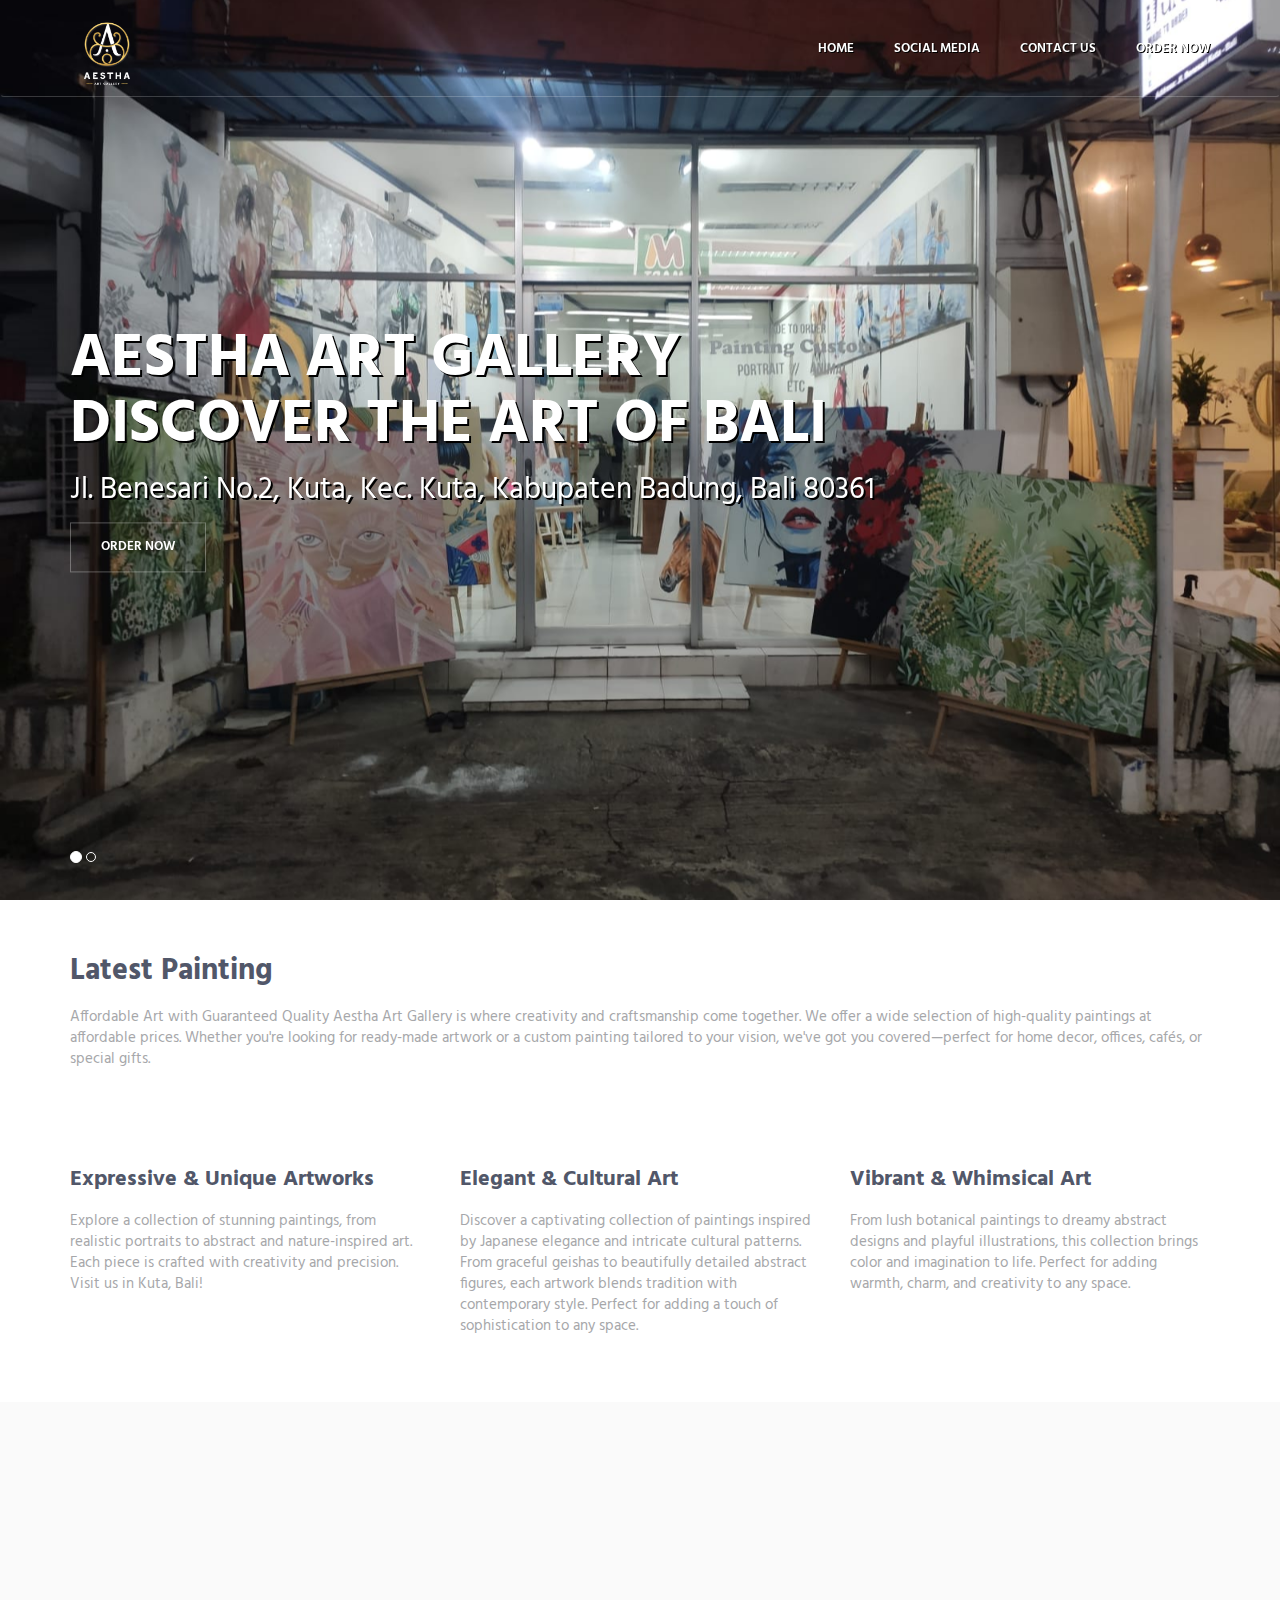
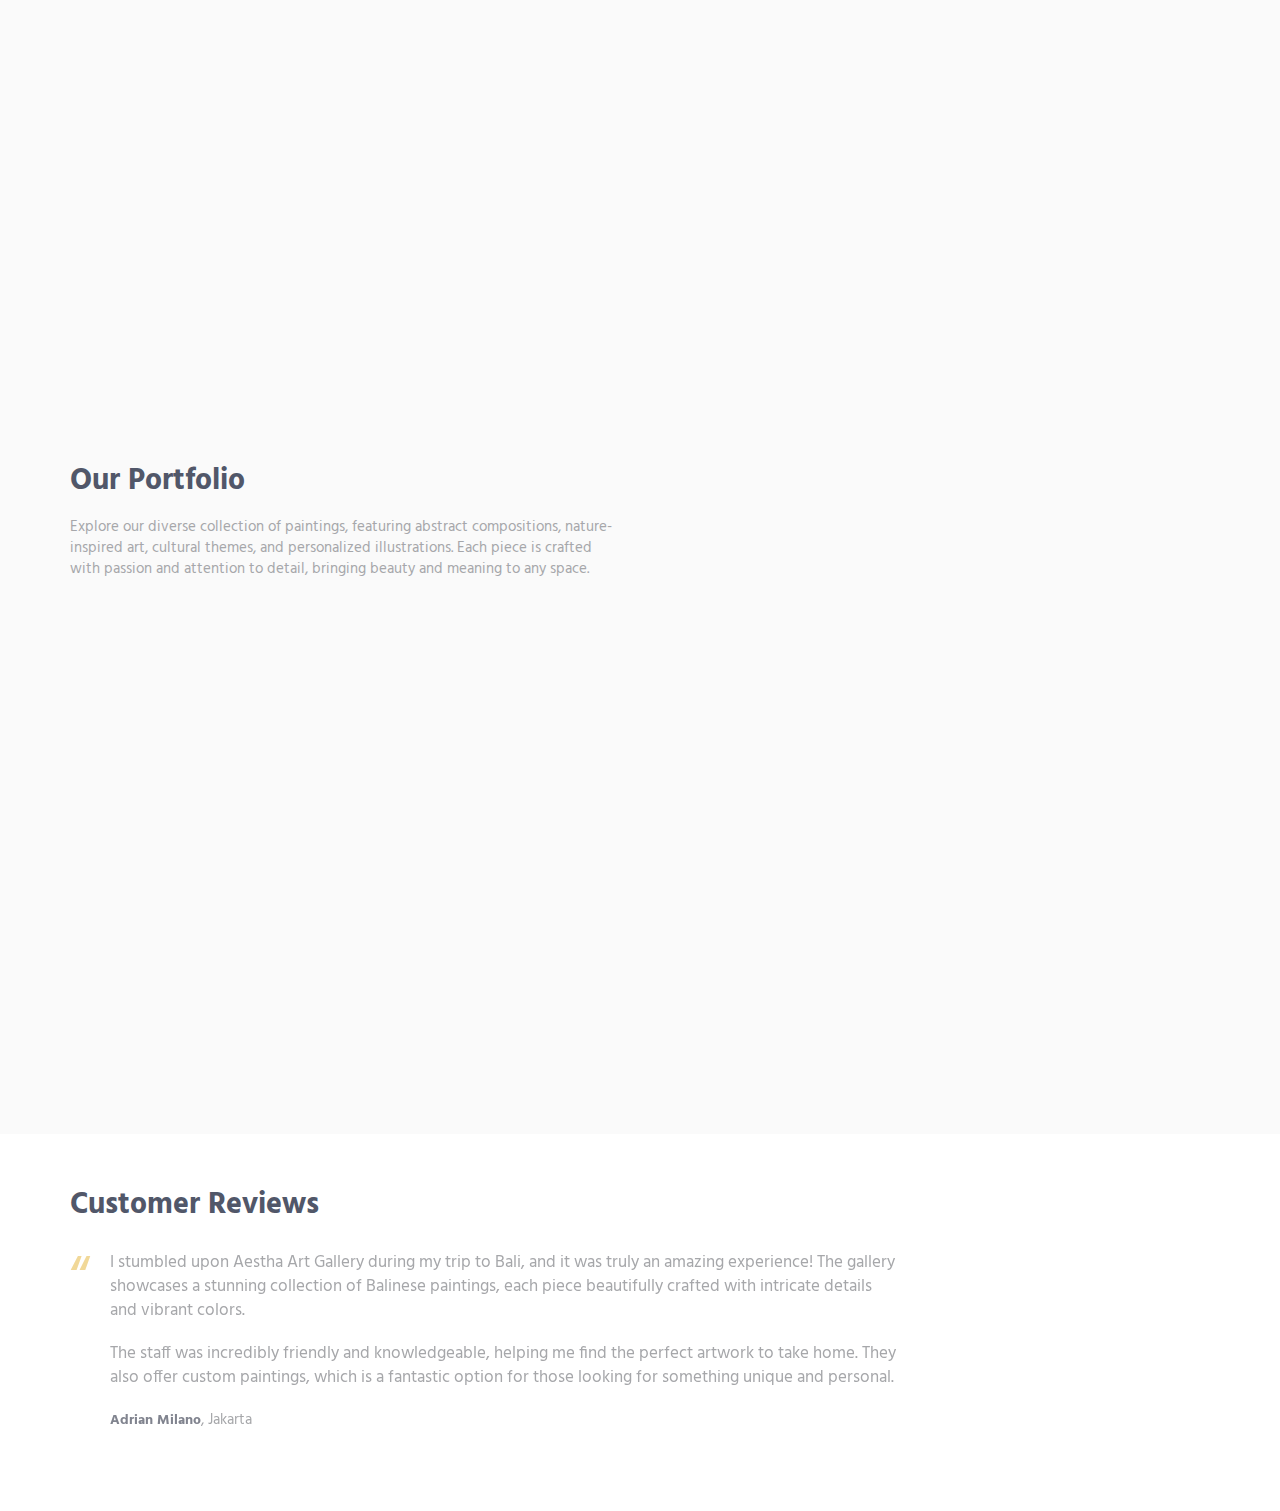
==== commit 316de5c1: "set og:image" ====
--- a/index.html
+++ b/index.html
@@ -29,7 +29,7 @@
     />
     <meta
       property="og:image"
-      content="https://aesthaartgallery.com/img/1920x1080/01.jpeg"
+      content="https://aesthaartgallery.com/img/logo-dark.png"
     />
     <meta property="og:image:width" content="1200" />
     <meta property="og:image:height" content="630" />
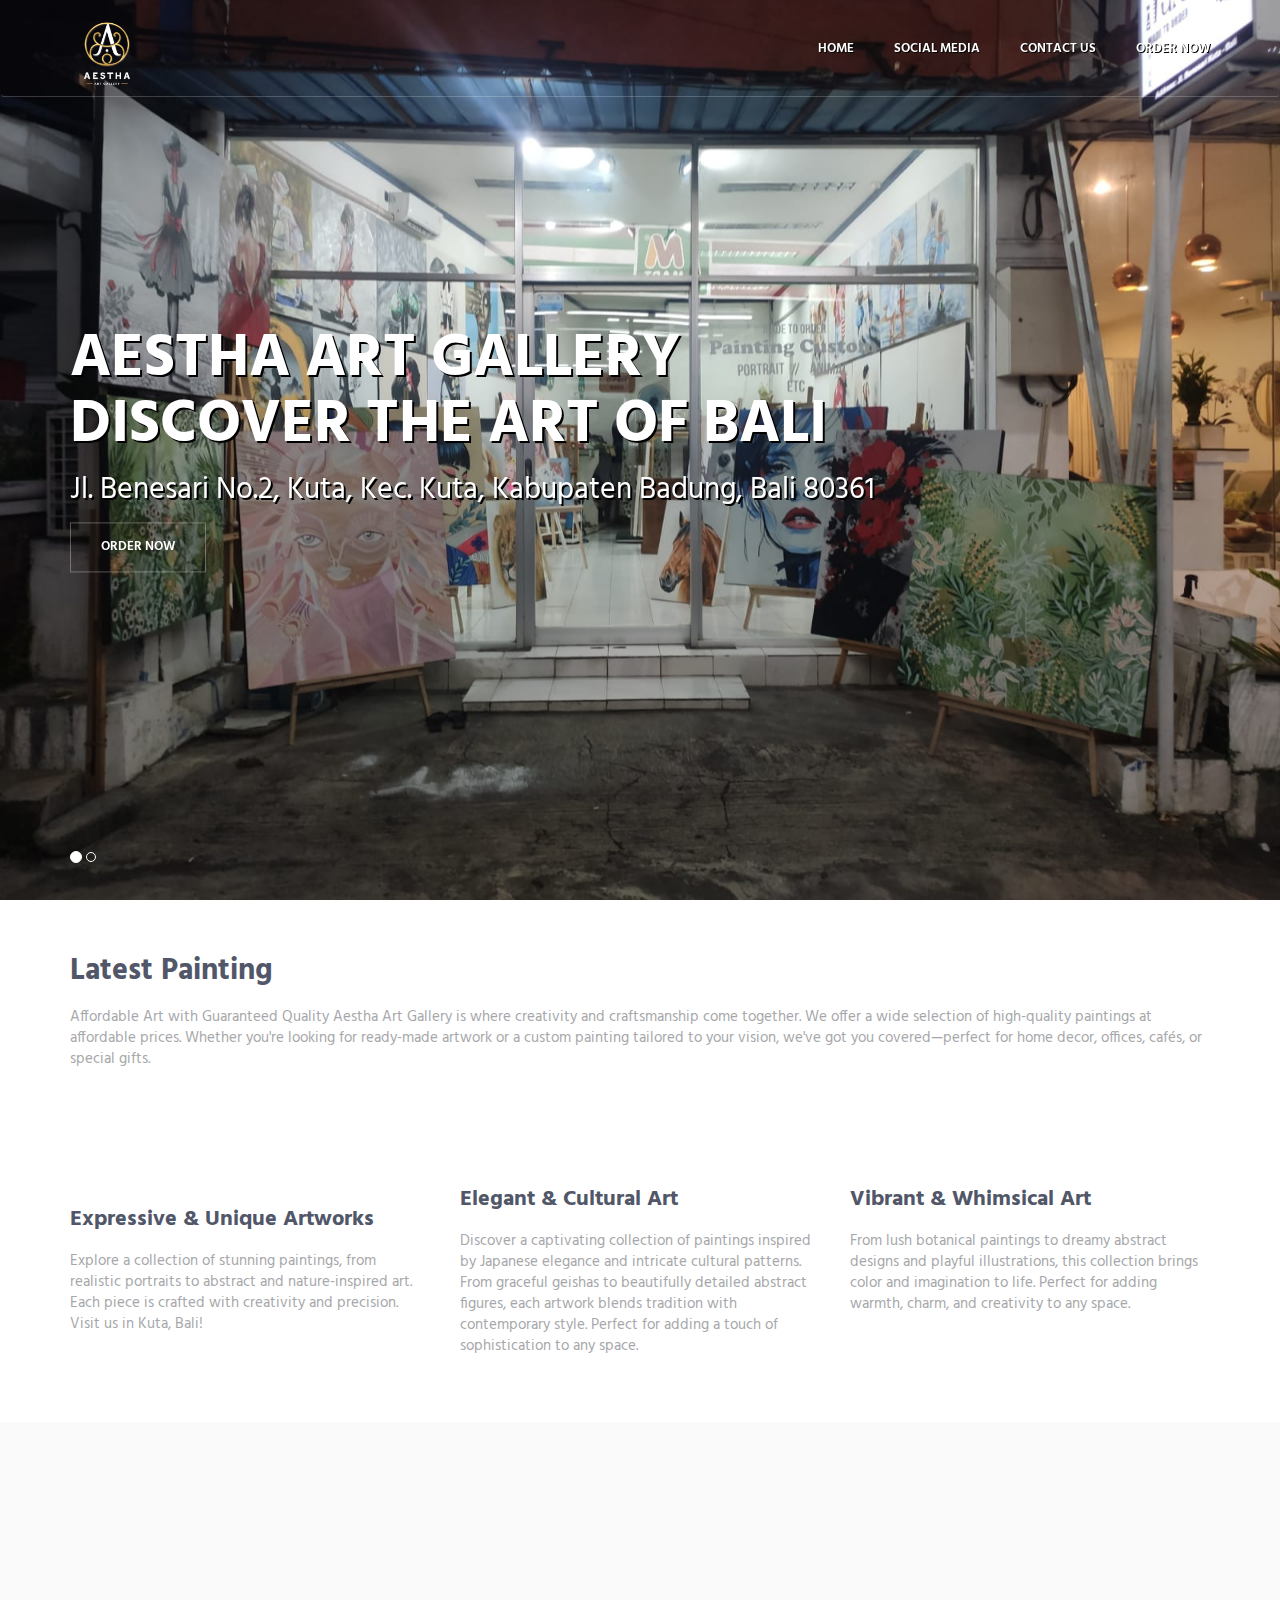
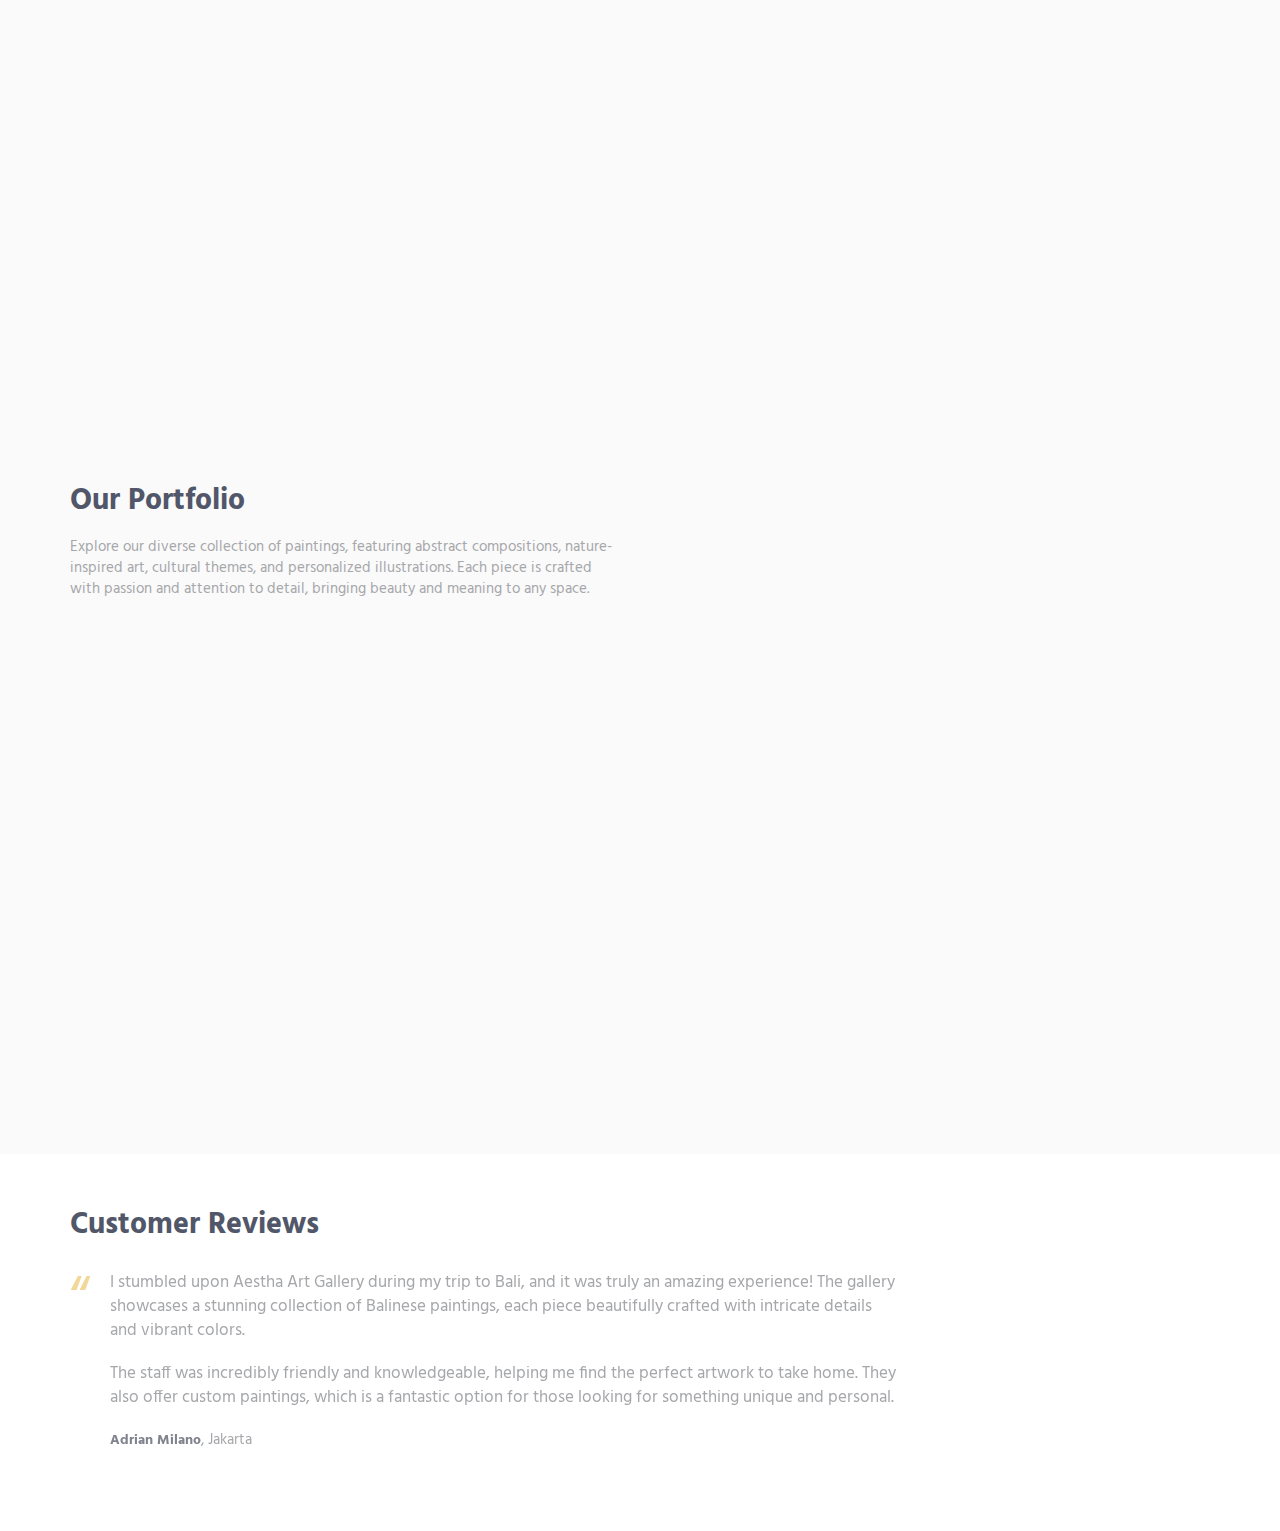
==== commit 5adb46ca: "feat: update" ====
--- a/index.html
+++ b/index.html
@@ -5,20 +5,14 @@
     <title>Aestha Art Gallery - Discover the Art of Bali</title>
     <meta http-equiv="X-UA-Compatible" content="IE=edge" />
     <meta content="width=device-width, initial-scale=1" name="viewport" />
-
-    <!-- Meta Description for SEO -->
     <meta
       name="description"
       content="Aestha Art Gallery offers a curated collection of authentic Balinese paintings, custom artwork, and portraits, perfect for your home or office. Visit us in Kuta, Bali."
     />
-
-    <!-- Meta Keywords for SEO -->
     <meta
       name="keywords"
       content="art gallery, Balinese paintings, custom artwork, modern art, paintings for home, paintings for office, Bali art, portrait painting, art gallery Kuta"
     />
-
-    <!-- Meta for social media (Open Graph) -->
     <meta
       property="og:title"
       content="Aestha Art Gallery - Discover the Art of Bali"
@@ -29,18 +23,34 @@
     />
     <meta
       property="og:image"
-      content="https://aesthaartgallery.com/img/logo-dark.png"
+      content="https://aesthaartgallery.com/img/1920x1080/01.jpeg"
     />
     <meta property="og:image:width" content="1200" />
     <meta property="og:image:height" content="630" />
     <meta property="og:url" content="https://www.aesthaartgallery.com" />
-
+    <meta property="og:type" content="website" />
+    <meta name="twitter:card" content="summary_large_image" />
+    <meta
+      name="twitter:title"
+      content="Aestha Art Gallery - Discover the Art of Bali"
+    />
+    <meta
+      name="twitter:description"
+      content="Explore original Balinese art and custom paintings at Aestha Art Gallery in Kuta, Bali."
+    />
+    <meta
+      name="twitter:image"
+      content="https://aesthaartgallery.com/img/1920x1080/01.jpeg"
+    />
+    <meta name="twitter:site" content="@aesthaartgallery" />
     <meta
       name="google-site-verification"
       content="IoYBsoyqLrEKqe7JAustZcL8VfpIiDwPNvTJ1KljNe8"
     />
-
     <meta name="author" content="Aestha Art Gallery" />
+    <link rel="canonical" href="https://www.aesthaartgallery.com/" />
+    <link rel="icon" type="image/x-icon" href="icon/favicon.ico" />
+    <link rel="manifest" href="site.webmanifest" />
     <link
       href="http://fonts.googleapis.com/css?family=Hind:300,400,500,600,700"
       rel="stylesheet"
@@ -63,7 +73,29 @@
       type="text/css"
     />
     <link href="css/layout.min.css" rel="stylesheet" type="text/css" />
-    <link rel="shortcut icon" href="favicon.png" />
+    <script>
+      document.documentElement.className =
+        document.documentElement.className.replace("no-js", "js");
+    </script>
+    <script type="application/ld+json">
+      {
+        "@context": "https://schema.org",
+        "@type": "ArtGallery",
+        "name": "Aestha Art Gallery",
+        "image": "https://aesthaartgallery.com/img/logo.png",
+        "description": "A curated art gallery in Bali offering Balinese paintings and custom artwork.",
+        "address": {
+          "@type": "PostalAddress",
+          "streetAddress": "Jl. Benesari No.2, Kuta",
+          "addressLocality": "Kuta",
+          "addressRegion": "Bali",
+          "postalCode": "80361",
+          "addressCountry": "ID"
+        },
+        "url": "https://www.aesthaartgallery.com",
+        "telephone": "+62 896 8560 2332"
+      }
+    </script>
   </head>
 
   <body>
@@ -85,29 +117,34 @@
                 <img
                   class="logo-img logo-img-main"
                   src="img/logo.png"
-                  alt="Asentus Logo"
+                  loading="lazy"
+                  alt="Aestha Art Gallery offers a curated collection of authentic Balinese paintings, custom artwork, and portraits, perfect for your home or office. Visit us in Kuta, Bali."
                 />
                 <img
                   class="logo-img logo-img-active"
                   src="img/logo-dark.png"
-                  alt="Asentus Logo"
+                  loading="lazy"
+                  alt="Aestha Art Gallery offers a curated collection of authentic Balinese paintings, custom artwork, and portraits, perfect for your home or office. Visit us in Kuta, Bali."
                 />
               </a>
             </div>
           </div>
-
-          <!-- Collect the nav links, forms, and other content for toggling -->
           <div class="collapse navbar-collapse nav-collapse">
             <div class="menu-container">
               <ul class="navbar-nav navbar-nav-right">
                 <li class="nav-item">
-                  <a class="nav-item-child nav-item-hover" href="https://www.aesthaartgallery.com">Home</a>
+                  <a
+                    class="nav-item-child nav-item-hover"
+                    href="https://www.aesthaartgallery.com"
+                    >Home</a
+                  >
                 </li>
                 <li class="nav-item">
                   <a
                     class="nav-item-child nav-item-hover"
                     href="https://www.instagram.com/aesthaartgallery/"
                     target="_blank"
+                    rel="noopener noreferrer"
                     >Social Media</a
                   >
                 </li>
@@ -116,6 +153,7 @@
                     class="nav-item-child nav-item-hover"
                     href="https://wa.me/+6289685602332"
                     target="_blank"
+                    rel="noopener noreferrer"
                     >Contact Us</a
                   >
                 </li>
@@ -124,27 +162,22 @@
                     class="nav-item-child nav-item-hover"
                     href="https://wa.me/+6289685602332"
                     target="_blank"
+                    rel="noopener noreferrer"
                     >Order Now</a
                   >
                 </li>
               </ul>
             </div>
           </div>
-          <!-- End Navbar Collapse -->
         </div>
       </nav>
-      <!-- Navbar -->
     </header>
-    <!--========== END HEADER ==========-->
-
-    <!--========== SLIDER ==========-->
     <div
       id="carousel-example-generic"
       class="carousel slide"
       data-ride="carousel"
     >
       <div class="container">
-        <!-- Indicators -->
         <ol class="carousel-indicators">
           <li
             data-target="#carousel-example-generic"
@@ -154,14 +187,13 @@
           <li data-target="#carousel-example-generic" data-slide-to="1"></li>
         </ol>
       </div>
-
-      <!-- Wrapper for slides -->
       <div class="carousel-inner" role="listbox">
         <div class="item active">
           <img
             class="img-responsive"
             src="img/1920x1080/01.jpeg"
-            alt="Slider Image"
+            loading="lazy"
+            alt="Discover Balinese art at Aestha Art Gallery – Located in Kuta, Bali"
           />
           <div class="container">
             <div class="carousel-centered">
@@ -178,6 +210,7 @@
               <a
                 href="https://wa.me/+6289685602332"
                 target="_blank"
+                rel="noopener noreferrer"
                 class="btn-theme btn-theme-sm btn-white-brd text-uppercase"
                 >Order Now</a
               >
@@ -188,7 +221,8 @@
           <img
             class="img-responsive"
             src="img/1920x1080/01.jpeg"
-            alt="Slider Image"
+            loading="lazy"
+            alt="Exclusive Balinese paintings and custom artwork display at Aestha Art Gallery"
           />
           <div class="container">
             <div class="carousel-centered">
@@ -205,6 +239,7 @@
               <a
                 href="https://wa.me/+6289685602332"
                 target="_blank"
+                rel="noopener noreferrer"
                 class="btn-theme btn-theme-sm btn-white-brd text-uppercase"
                 >Free Consult</a
               >
@@ -213,9 +248,6 @@
         </div>
       </div>
     </div>
-    <!--========== SLIDER ==========-->
-
-    <!--========== PAGE LAYOUT ==========-->
     <div class="content-lg container">
       <div class="row margin-b-40">
         <div class="col-sm-12">
@@ -230,17 +262,15 @@
           </p>
         </div>
       </div>
-      <!--// end row -->
-
       <div class="row">
-        <!-- Latest Products -->
         <div class="col-sm-4 sm-margin-b-50">
           <div class="margin-b-20">
             <div class="wow zoomIn" data-wow-duration=".3" data-wow-delay=".1s">
               <img
                 class="img-responsive"
                 src="img/970x647/01.png"
-                alt="Latest Products Image"
+                loading="lazy"
+                alt="Various expressive and unique paintings including portraits, abstract, and nature-themed art from Aestha Art Gallery in Bali"
               />
             </div>
           </div>
@@ -253,16 +283,14 @@
             creativity and precision. Visit us in Kuta, Bali!
           </p>
         </div>
-        <!-- End Latest Products -->
-
-        <!-- Latest Products -->
         <div class="col-sm-4 sm-margin-b-50">
           <div class="margin-b-20">
             <div class="wow zoomIn" data-wow-duration=".3" data-wow-delay=".1s">
               <img
                 class="img-responsive"
                 src="img/970x647/02.png"
-                alt="Latest Products Image"
+                loading="lazy"
+                alt="Elegant Japanese-inspired paintings featuring geishas and intricate cultural patterns in a modern artistic style"
               />
             </div>
           </div>
@@ -277,16 +305,14 @@
             sophistication to any space.
           </p>
         </div>
-        <!-- End Latest Products -->
-
-        <!-- Latest Products -->
         <div class="col-sm-4 sm-margin-b-50">
           <div class="margin-b-20">
             <div class="wow zoomIn" data-wow-duration=".3" data-wow-delay=".1s">
               <img
                 class="img-responsive"
                 src="img/970x647/03.png"
-                alt="Latest Products Image"
+                loading="lazy"
+                alt="Colorful and whimsical paintings featuring botanical elements, dreamy abstracts, and playful illustrations"
               />
             </div>
           </div>
@@ -299,11 +325,8 @@
             Perfect for adding warmth, charm, and creativity to any space.
           </p>
         </div>
-        <!-- End Latest Products -->
       </div>
-      <!--// end row -->
     </div>
-    <!-- Service -->
     <div class="bg-color-sky-light" data-auto-height="true">
       <div class="content-lg container">
         <div class="row row-space-1 margin-b-2">
@@ -369,8 +392,6 @@
             </div>
           </div>
         </div>
-        <!--// end row -->
-
         <div class="row row-space-1">
           <div class="col-sm-4 sm-margin-b-2">
             <div
@@ -435,16 +456,8 @@
             </div>
           </div>
         </div>
-        <!--// end row -->
       </div>
     </div>
-    <!-- End Service -->
-
-    <!-- Latest Products -->
-
-    <!-- End Latest Products -->
-
-    <!-- Work -->
     <div class="bg-color-sky-light overflow-h">
       <div class="content-lg container">
         <div class="row margin-b-40">
@@ -458,13 +471,9 @@
             </p>
           </div>
         </div>
-        <!--// end row -->
-
-        <!-- Masonry Grid -->
         <div class="masonry-grid">
           <div class="masonry-grid-sizer col-xs-6 col-sm-6 col-md-1"></div>
           <div class="masonry-grid-item col-xs-6 col-sm-6 col-md-4">
-            <!-- Work -->
             <div
               class="work wow fadeInUp"
               data-wow-duration=".3"
@@ -474,19 +483,17 @@
                 <img
                   class="full-width img-responsive"
                   src="img/800x400/01.png"
-                  alt="Portfolio Image"
+                  loading="lazy"
+                  alt="Modern abstract painting from Aestha Art Gallery"
                 />
               </div>
               <div class="work-content">
                 <h3 class="color-white margin-b-5">Modern Art Painting</h3>
                 <p class="color-white margin-b-0">Aestha Art Gallery</p>
               </div>
-              <a class="content-wrapper-link"></a>
-            </div>
-            <!-- End Work -->
+            </div>
           </div>
           <div class="masonry-grid-item col-xs-6 col-sm-6 col-md-4">
-            <!-- Work -->
             <div
               class="work wow fadeInUp"
               data-wow-duration=".3"
@@ -496,19 +503,17 @@
                 <img
                   class="full-width img-responsive"
                   src="img/800x400/02.png"
-                  alt="Portfolio Image"
+                  loading="lazy"
+                  alt="Contemporary Balinese artwork in minimalist tones"
                 />
               </div>
               <div class="work-content">
                 <h3 class="color-white margin-b-5">Modern Art Painting</h3>
                 <p class="color-white margin-b-0">Aestha Art Gallery</p>
               </div>
-              <a class="content-wrapper-link"></a>
-            </div>
-            <!-- End Work -->
+            </div>
           </div>
           <div class="masonry-grid-item col-xs-6 col-sm-6 col-md-4">
-            <!-- Work -->
             <div
               class="work wow fadeInUp"
               data-wow-duration=".3"
@@ -518,32 +523,24 @@
                 <img
                   class="full-width img-responsive"
                   src="img/800x400/03.png"
-                  alt="Portfolio Image"
+                  loading="lazy"
+                  alt="Unique modern art piece displayed at Aestha Art Gallery"
                 />
               </div>
               <div class="work-content">
                 <h3 class="color-white margin-b-5">Modern Art Painting</h3>
                 <p class="color-white margin-b-0">Aestha Art Gallery</p>
               </div>
-              <a class="content-wrapper-link"></a>
-            </div>
-            <!-- End Work -->
-          </div>
-        </div>
-        <!-- End Masonry Grid -->
+            </div>
+          </div>
+        </div>
       </div>
     </div>
-    <!-- End Work -->
-
-    <!-- Testimonials -->
     <div class="content-lg container">
       <div class="row">
         <div class="col-sm-9">
           <h2>Customer Reviews</h2>
-
-          <!-- Swiper Testimonials -->
           <div class="swiper-slider swiper-testimonials">
-            <!-- Swiper Wrapper -->
             <div class="swiper-wrapper">
               <div class="swiper-slide">
                 <blockquote class="blockquote">
@@ -586,17 +583,11 @@
                 </blockquote>
               </div>
             </div>
-            <!-- End Swiper Wrapper -->
-
-            <!-- Pagination -->
             <div class="swiper-testimonials-pagination"></div>
           </div>
-          <!-- End Swiper Testimonials -->
         </div>
       </div>
     </div>
-    <!-- End Testimonials -->
-
     <script src="vendor/jquery.min.js" type="text/javascript"></script>
     <script src="vendor/jquery-migrate.min.js" type="text/javascript"></script>
     <script
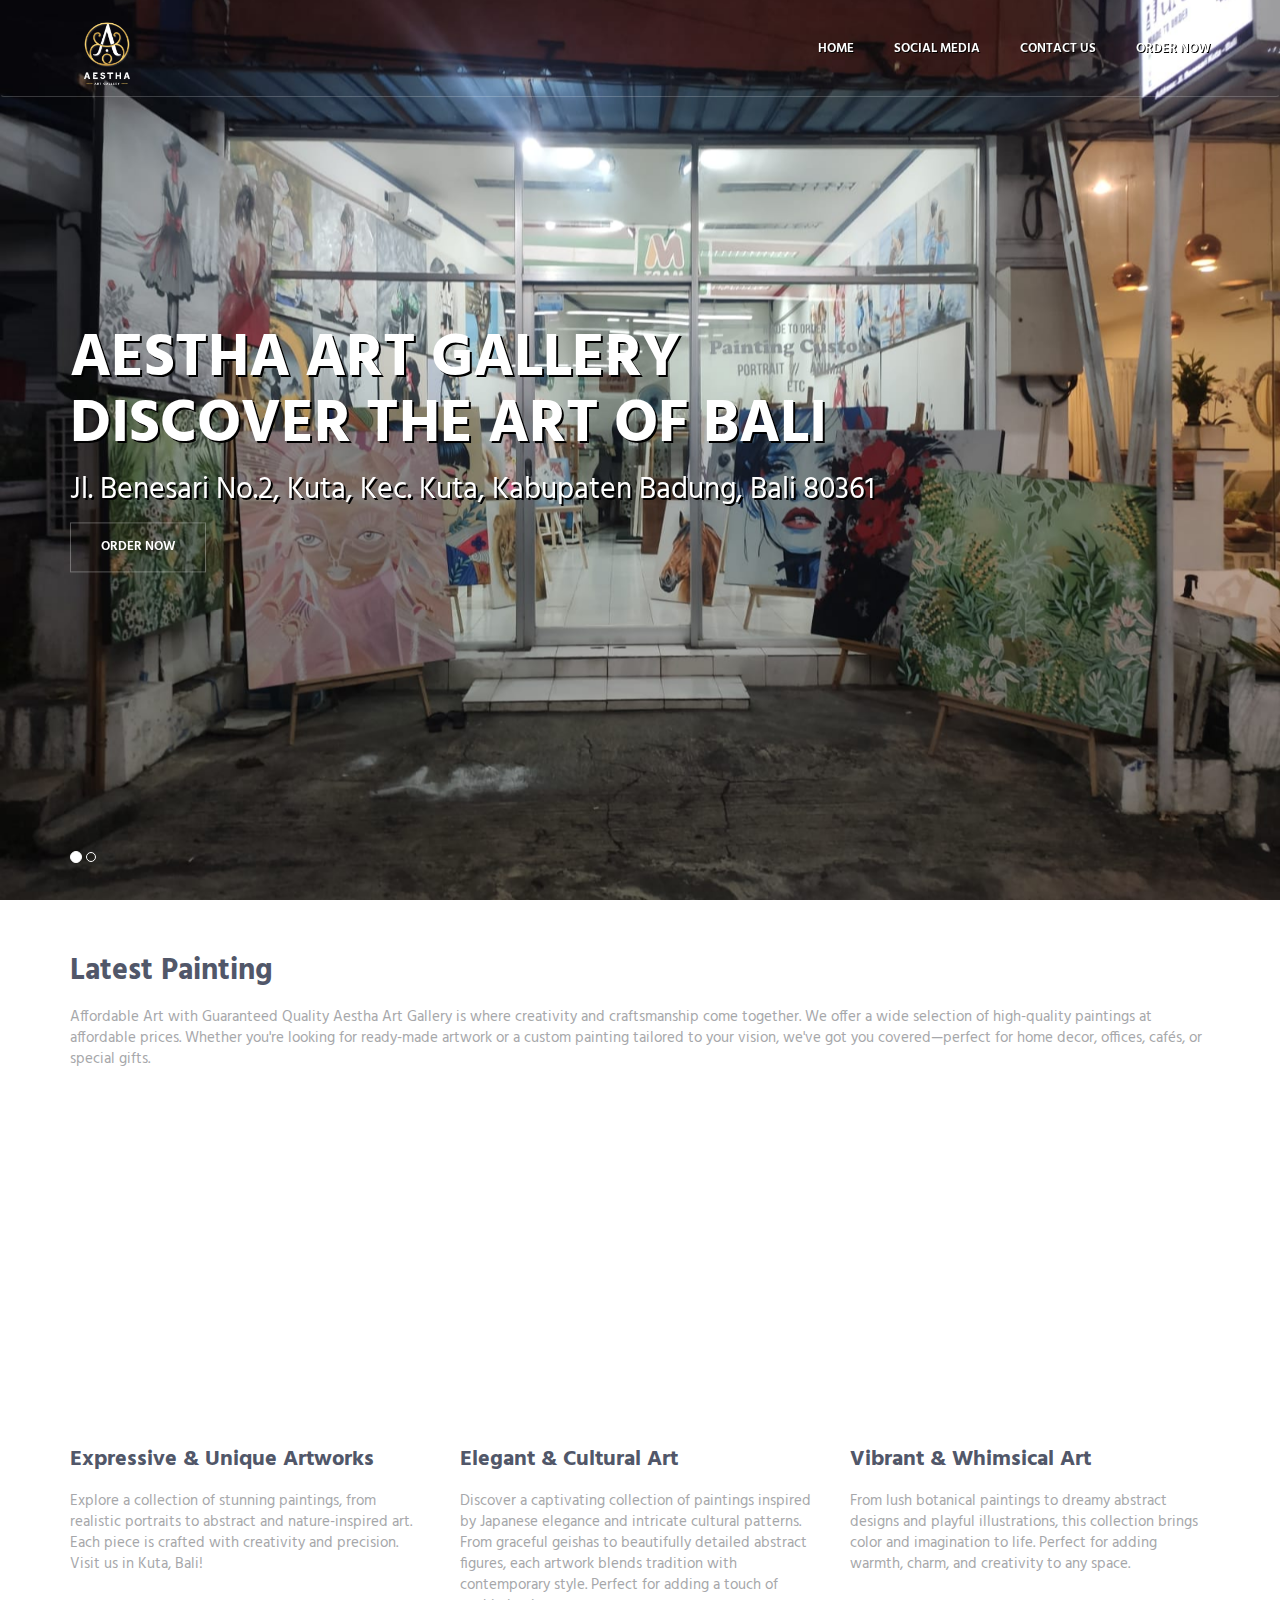
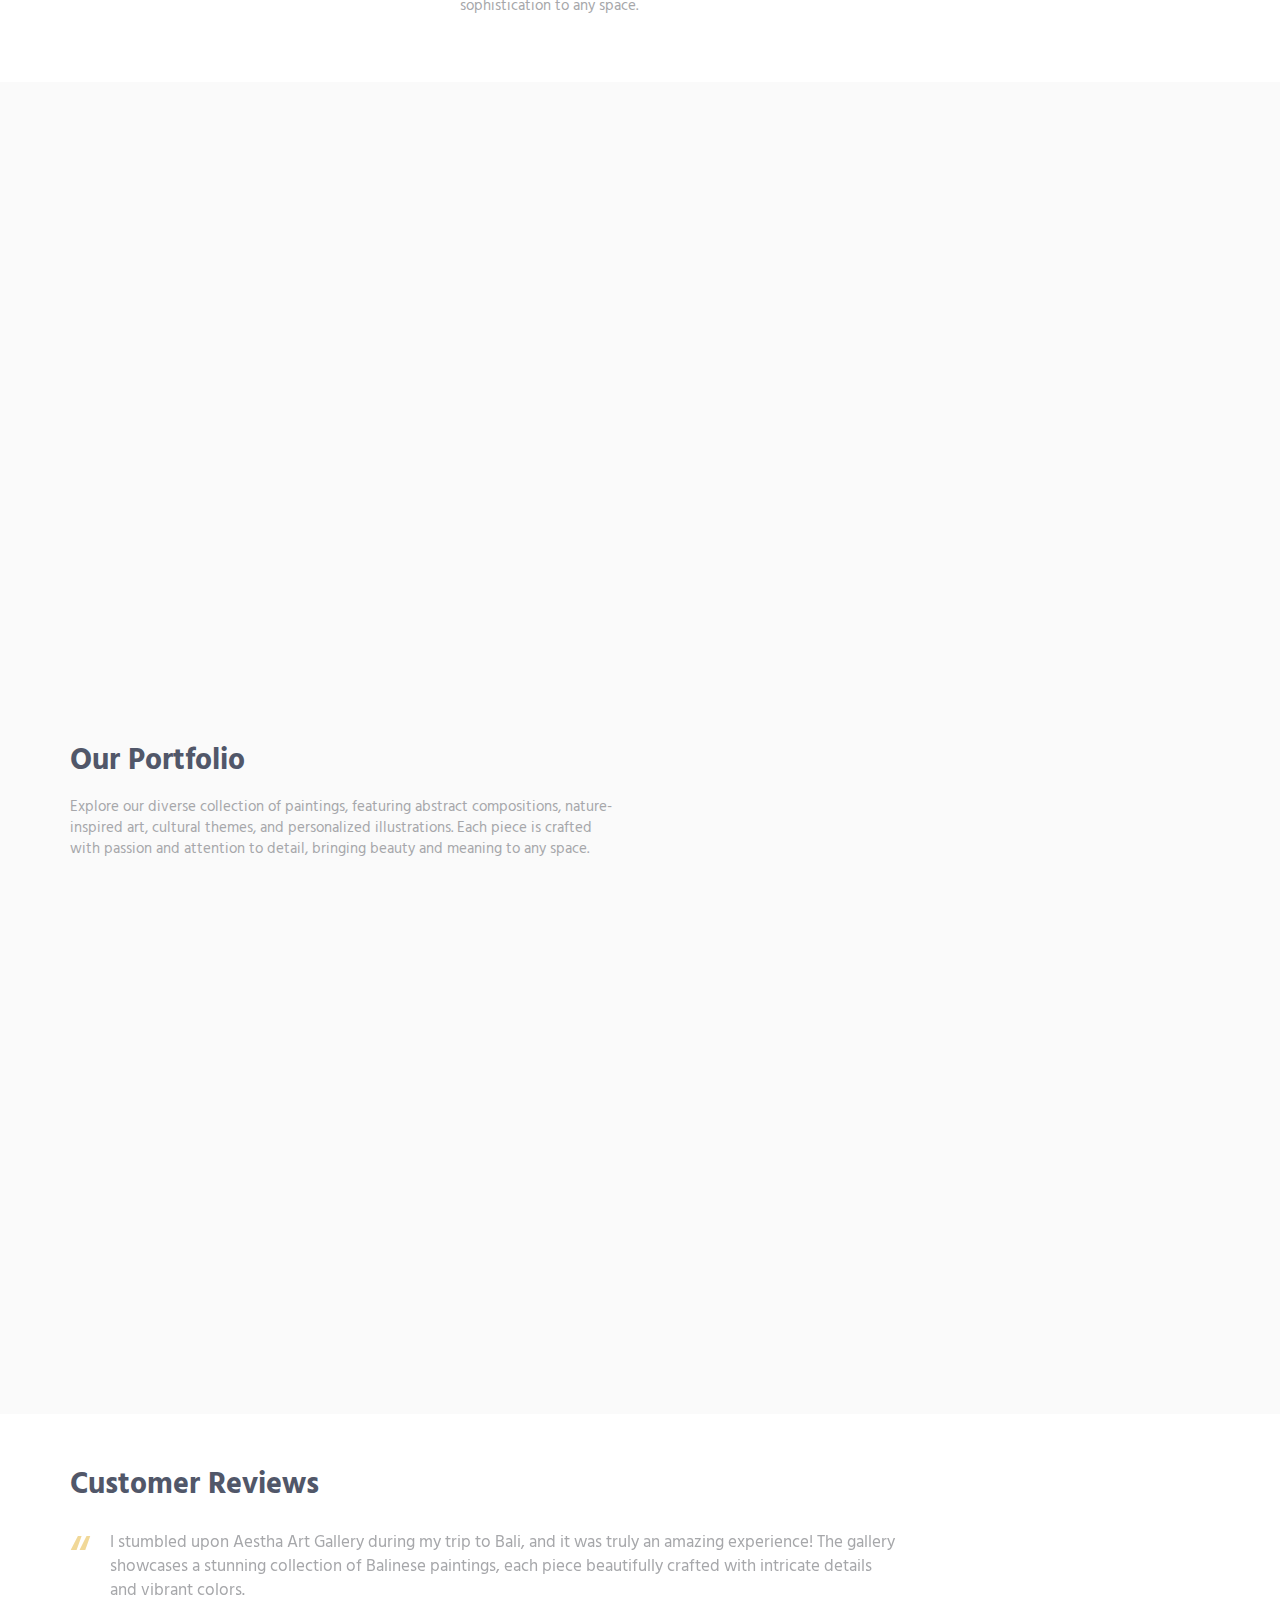
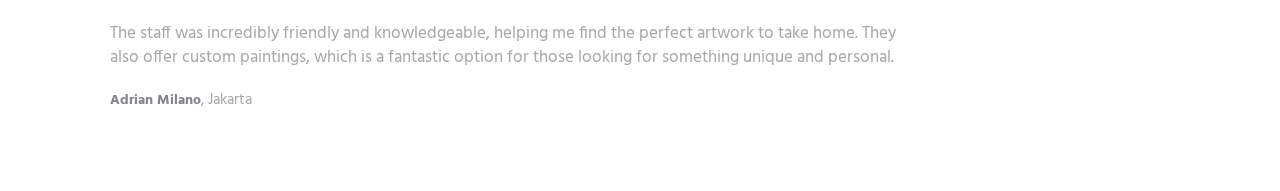
==== commit 4f6312e4: "feat: image custom" ====
--- a/index.html
+++ b/index.html
@@ -52,7 +52,7 @@
     <link rel="icon" type="image/x-icon" href="icon/favicon.ico" />
     <link rel="manifest" href="site.webmanifest" />
     <link
-      href="http://fonts.googleapis.com/css?family=Hind:300,400,500,600,700"
+      href="https://fonts.googleapis.com/css?family=Hind:300,400,500,600,700"
       rel="stylesheet"
       type="text/css"
     />
@@ -267,16 +267,14 @@
           <div class="margin-b-20">
             <div class="wow zoomIn" data-wow-duration=".3" data-wow-delay=".1s">
               <img
-                class="img-responsive"
+                class="img-responsive img-responsive-custom"
                 src="img/970x647/01.png"
                 loading="lazy"
                 alt="Various expressive and unique paintings including portraits, abstract, and nature-themed art from Aestha Art Gallery in Bali"
               />
             </div>
           </div>
-          <h4>
-            <a>Expressive & Unique Artworks</a>
-          </h4>
+          <h4>Expressive & Unique Artworks</h4>
           <p>
             Explore a collection of stunning paintings, from realistic portraits
             to abstract and nature-inspired art. Each piece is crafted with
@@ -287,16 +285,14 @@
           <div class="margin-b-20">
             <div class="wow zoomIn" data-wow-duration=".3" data-wow-delay=".1s">
               <img
-                class="img-responsive"
+                class="img-responsive img-responsive-custom"
                 src="img/970x647/02.png"
                 loading="lazy"
                 alt="Elegant Japanese-inspired paintings featuring geishas and intricate cultural patterns in a modern artistic style"
               />
             </div>
           </div>
-          <h4>
-            <a>Elegant & Cultural Art</a>
-          </h4>
+          <h4>Elegant & Cultural Art</h4>
           <p>
             Discover a captivating collection of paintings inspired by Japanese
             elegance and intricate cultural patterns. From graceful geishas to
@@ -309,16 +305,14 @@
           <div class="margin-b-20">
             <div class="wow zoomIn" data-wow-duration=".3" data-wow-delay=".1s">
               <img
-                class="img-responsive"
+                class="img-responsive img-responsive-custom"
                 src="img/970x647/03.png"
                 loading="lazy"
                 alt="Colorful and whimsical paintings featuring botanical elements, dreamy abstracts, and playful illustrations"
               />
             </div>
           </div>
-          <h4>
-            <a>Vibrant & Whimsical Art</a>
-          </h4>
+          <h4>Vibrant & Whimsical Art</h4>
           <p>
             From lush botanical paintings to dreamy abstract designs and playful
             illustrations, this collection brings color and imagination to life.
@@ -346,7 +340,6 @@
                     Unique, hand-painted artworks by talented local artists.
                   </p>
                 </div>
-                <a class="content-wrapper-link"></a>
               </div>
             </div>
           </div>
@@ -366,7 +359,6 @@
                     Get a personalized artwork tailored to your vision.
                   </p>
                 </div>
-                <a class="content-wrapper-link"></a>
               </div>
             </div>
           </div>
@@ -387,7 +379,6 @@
                     masterpiece.
                   </p>
                 </div>
-                <a class="content-wrapper-link"></a>
               </div>
             </div>
           </div>
@@ -409,7 +400,6 @@
                     Contemporary paintings that bring elegance to any space.
                   </p>
                 </div>
-                <a class="content-wrapper-link"></a>
               </div>
             </div>
           </div>
@@ -430,7 +420,6 @@
                     culture.
                   </p>
                 </div>
-                <a class="content-wrapper-link"></a>
               </div>
             </div>
           </div>
@@ -451,7 +440,6 @@
                     in the world.
                   </p>
                 </div>
-                <a class="content-wrapper-link"></a>
               </div>
             </div>
           </div>
--- a/css/layout.min.css
+++ b/css/layout.min.css
@@ -1309,3 +1309,8 @@
 .height-400 {
   height: 400px !important;
 }
+.img-responsive-custom {
+  width: 100% !important;
+  height: 300px !important;
+  object-fit: cover;
+}